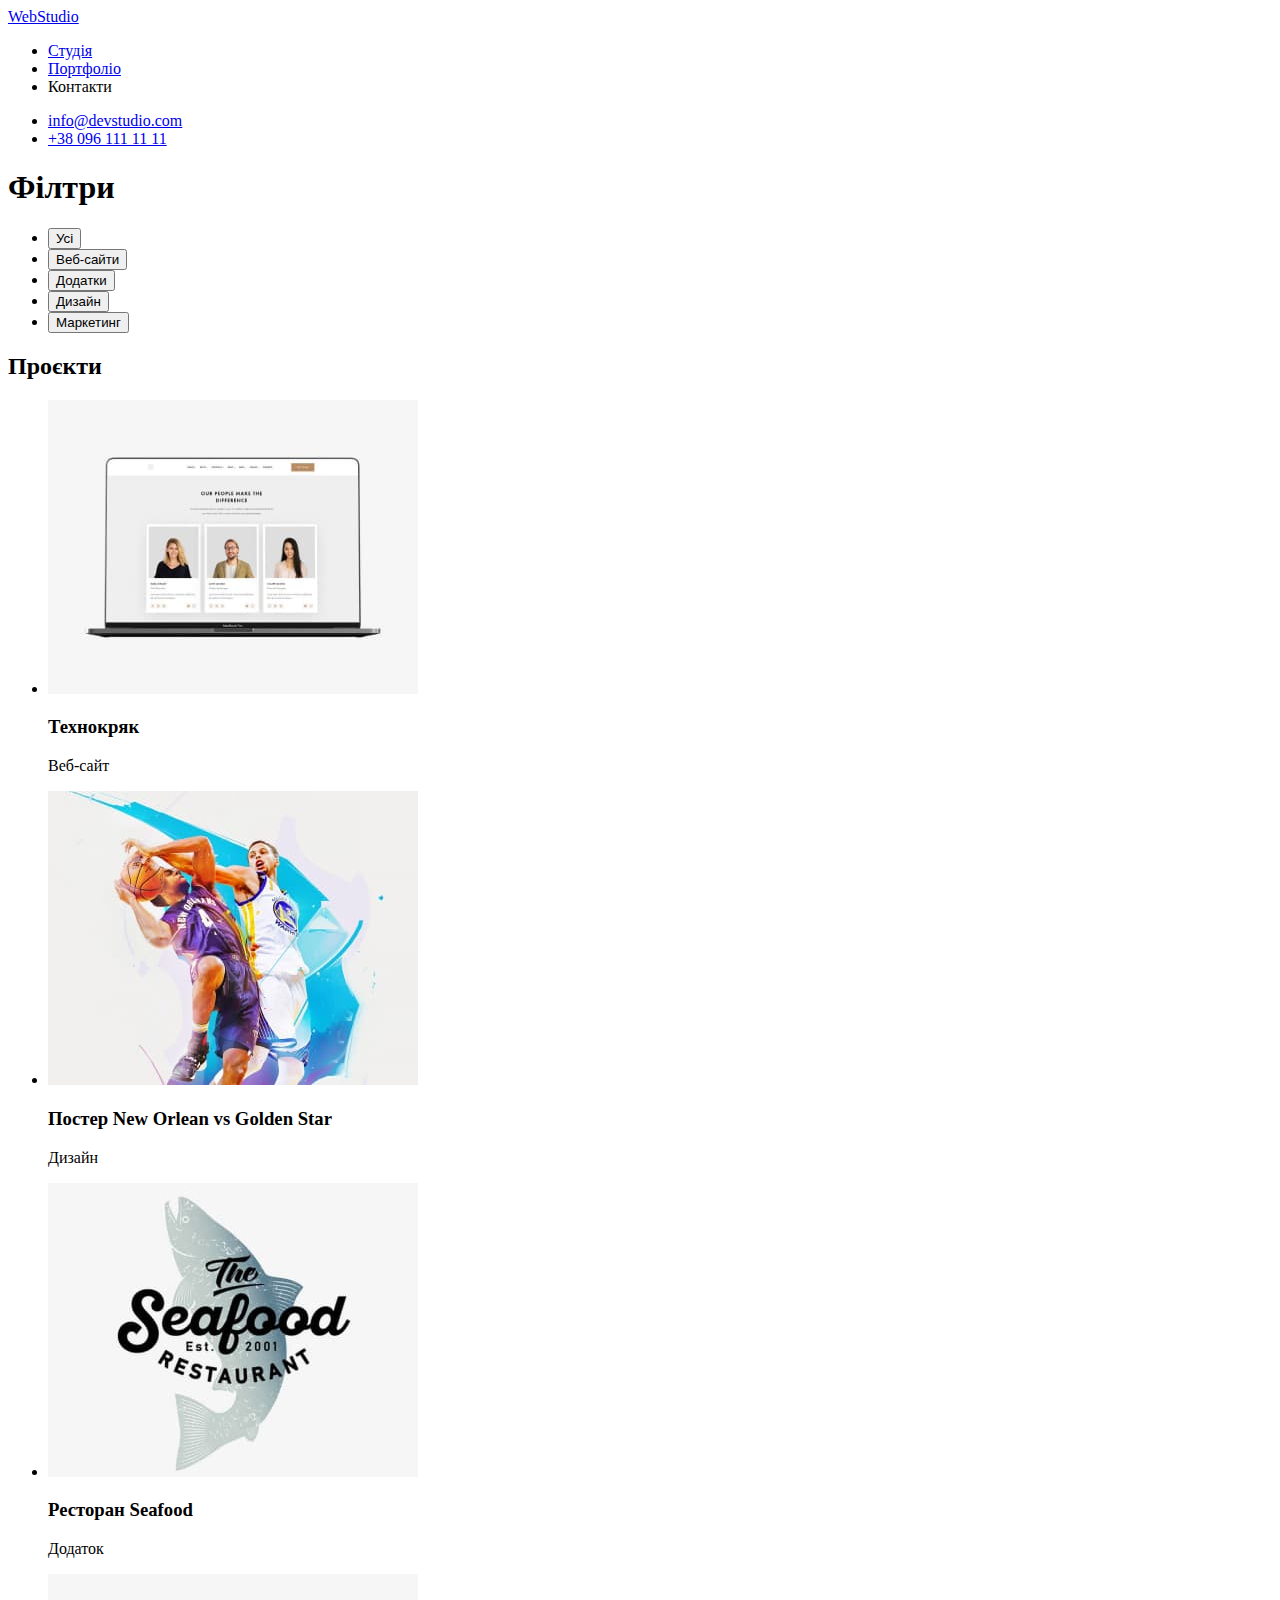
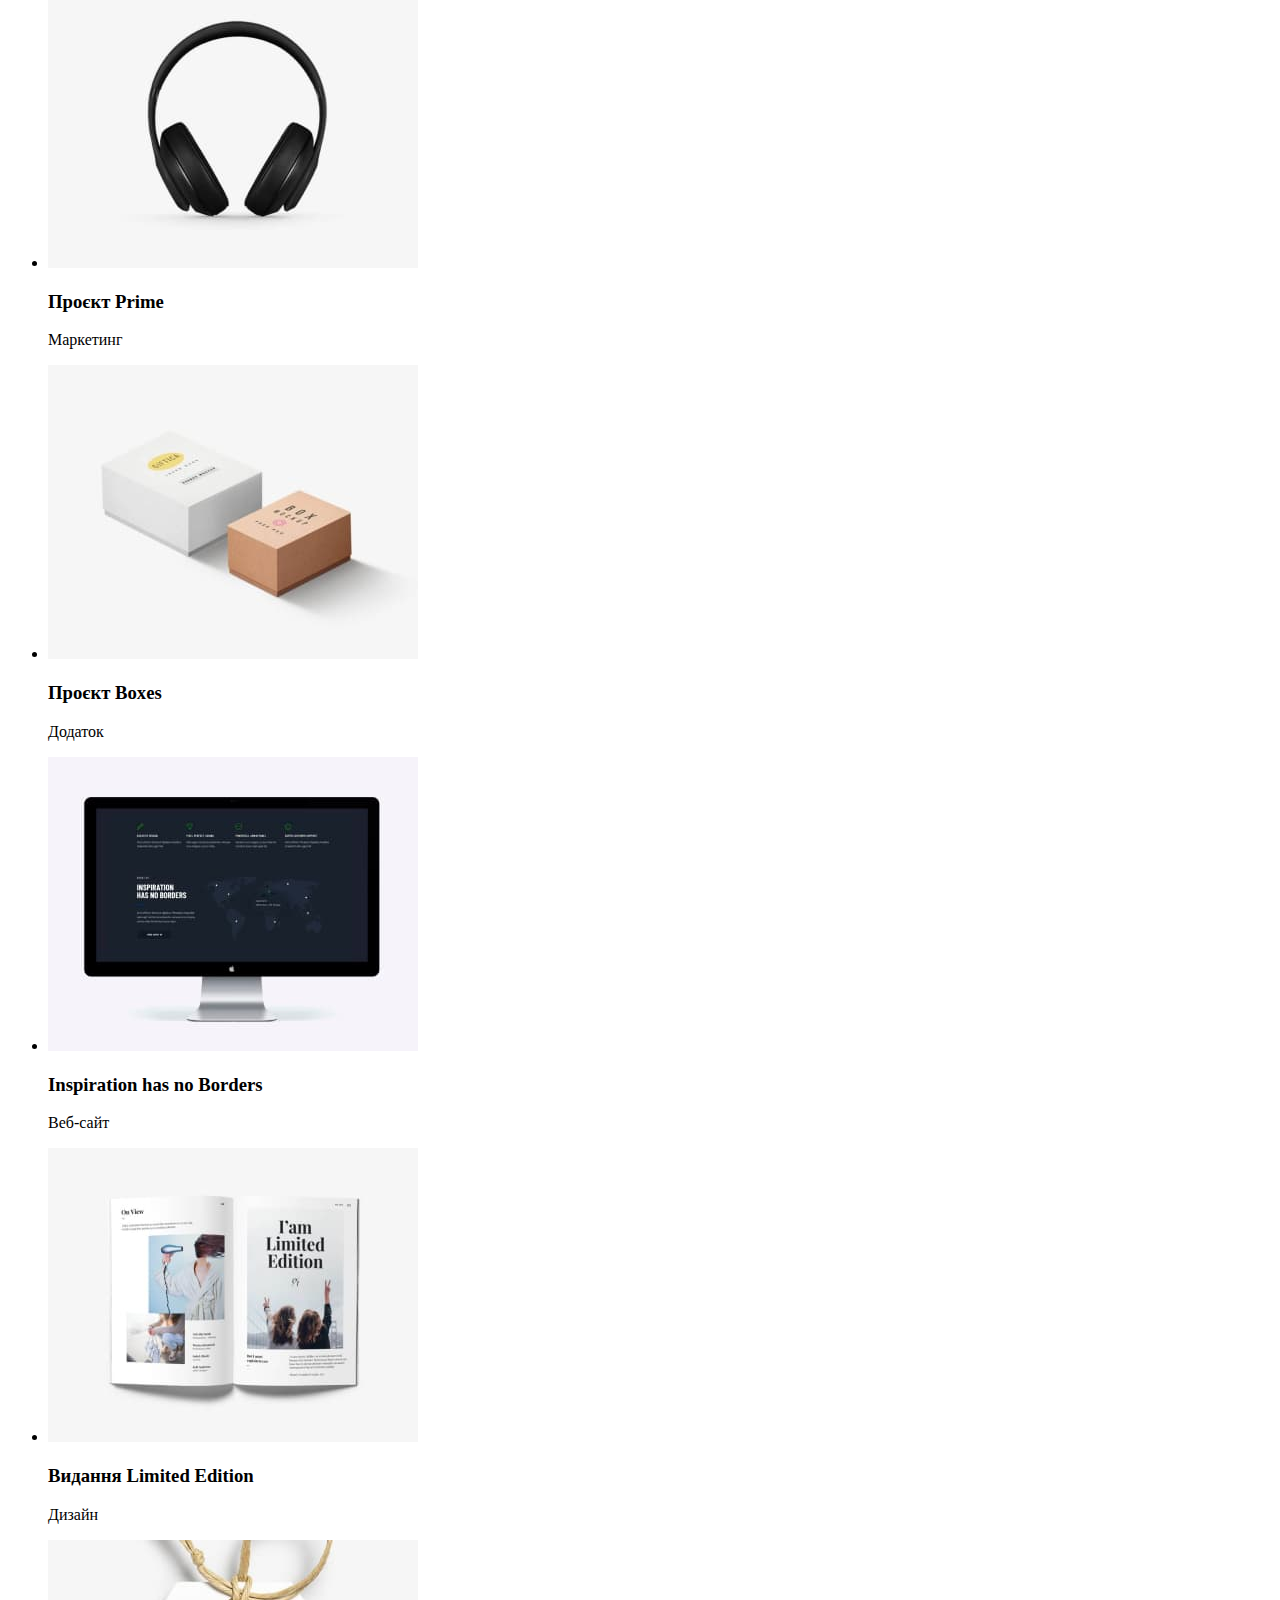
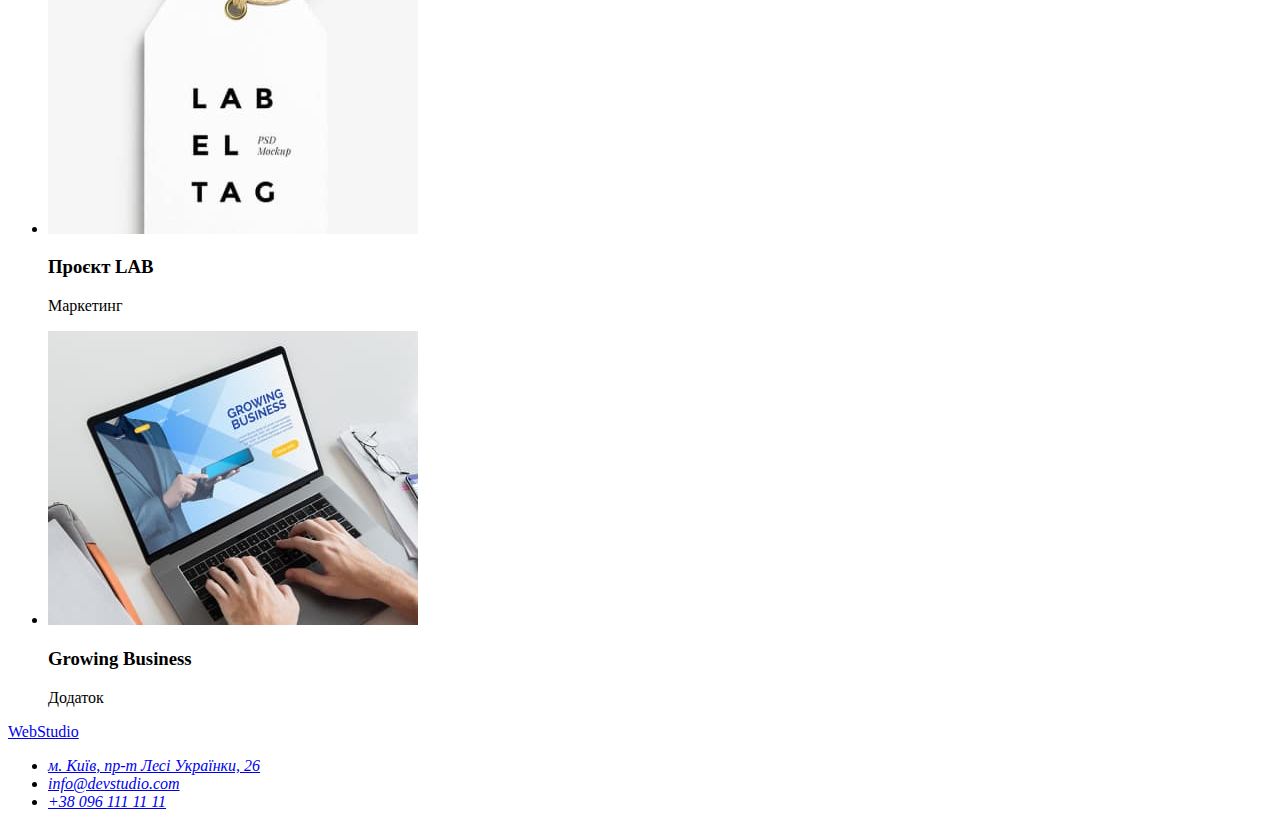
==== portfolio.html @ 487406ed "Update portfolio.html" ====
<!DOCTYPE html>
<html lang="uk">
  <head>
    <meta charset="UTF-8" />
    <meta http-equiv="X-UA-Compatible" content="IE=edge" />
    <meta name="viewport" content="width=device-width, initial-scale=1.0" />
    <title>Портфоліо</title>
  </head>
  <body>
    <!--Шапка сайту-->
    <header>
      <a href="/index.html" lang="en">WebStudio</a>
      <nav>
        <ul>
          <li><a href="/index.html">Студія</a></li>
          <li><a href="/portfolio.html">Портфоліо</a></li>
          <li><a href="#"></a>Контакти</li>
        </ul>
      </nav>
      <ul>
        <li><a href="mailto:info@devstudio.com" lang="en">info@devstudio.com</a></li>
        <li><a href="tel:+38 096 111 11 11">+38 096 111 11 11</a></li>
      </ul>
    </header>
    <main>
      <!--Філтри-->

      <section>
        <h1>Філтри</h1>
        <ul>
          <li><button type="button">Усі</button></li>
          <li><button type="button">Веб-сайти</button></li>
          <li><button type="button">Додатки</button></li>
          <li><button type="button">Дизайн</button></li>
          <li><button type="button">Маркетинг</button></li>
        </ul>
      </section>

      <!--Проєкти-->

      <section>
        <h2>Проєкти</h2>
        <ul>
          <li>
            <img src="./images/project.jpg" alt="сайт в ноутбуке" width="370" >
            <h3>Технокряк</h3>
            <p>Веб-сайт</p>
          </li>

          <li>
            <img src="./images/progect2.jpg" alt="хлопці з баскетбольним м'ячем" width="370" >
            <h3>Постер New Orlean vs Golden Star</h3>
            <p>Дизайн</p>
          </li>

          <li>
            <img src="./images/project3.jpg" alt="риба з написом" width="370" >
            <h3>Ресторан Seafood</h3>
            <p>Додаток</p>
          </li>

          <li>
            <img src="./images/project4.jpg" alt="навушники" width="370" >
            <h3>Проєкт Prime</h3>
            <p>Маркетинг</p>
          </li>

          <li>
            <img src="./images/project5.jpg" alt="дві коробки" width="370" >
            <h3>Проєкт Boxes</h3>
            <p>Додаток</p>
          </li>

          <li>
            <img src="./images/project6.jpg" alt="монітор з мапою світу" width="370" >
            <h3>Inspiration has no Borders</h3>
            <p>Веб-сайт</p>
          </li>

          <li>
            <img src="./images/project7.jpg" alt="книга" width="370" >
            <h3>Видання Limited Edition</h3>
            <p>Дизайн</p>
          </li>

          <li>
            <img src="./images/project8.jpg" alt="бірка" width="370" >
            <h3>Проєкт LAB</h3>
            <p>Маркетинг</p>
          </li>

          <li>
            <img src="./images/project9.jpg" alt="праця за ноутбуком" width="370" >
            <h3>Growing Business</h3>
            <p>Додаток</p>
          </li>
        </ul>
      </section>
    </main>
    <!--Футер-->

    <footer>
      <a href="/index.html">WebStudio</a>
      <address>
        <ul>
          <li>
            <a
              href="https://goo.gl/maps/k851SecTP7UTnRuy6"
              target="_blank"
              rel="noopener noreferrer"
              >м. Київ, пр-т Лесі Українки, 26
            </a>
          </li>
          <li><a href="mailto:info@devstudio.com" lang="en">info@devstudio.com</a></li>
          <li><a href="tel:+38 096 111 11 11">+38 096 111 11 11</a></li>
        </ul>
      </address>
    </footer>
  </body>
</html>
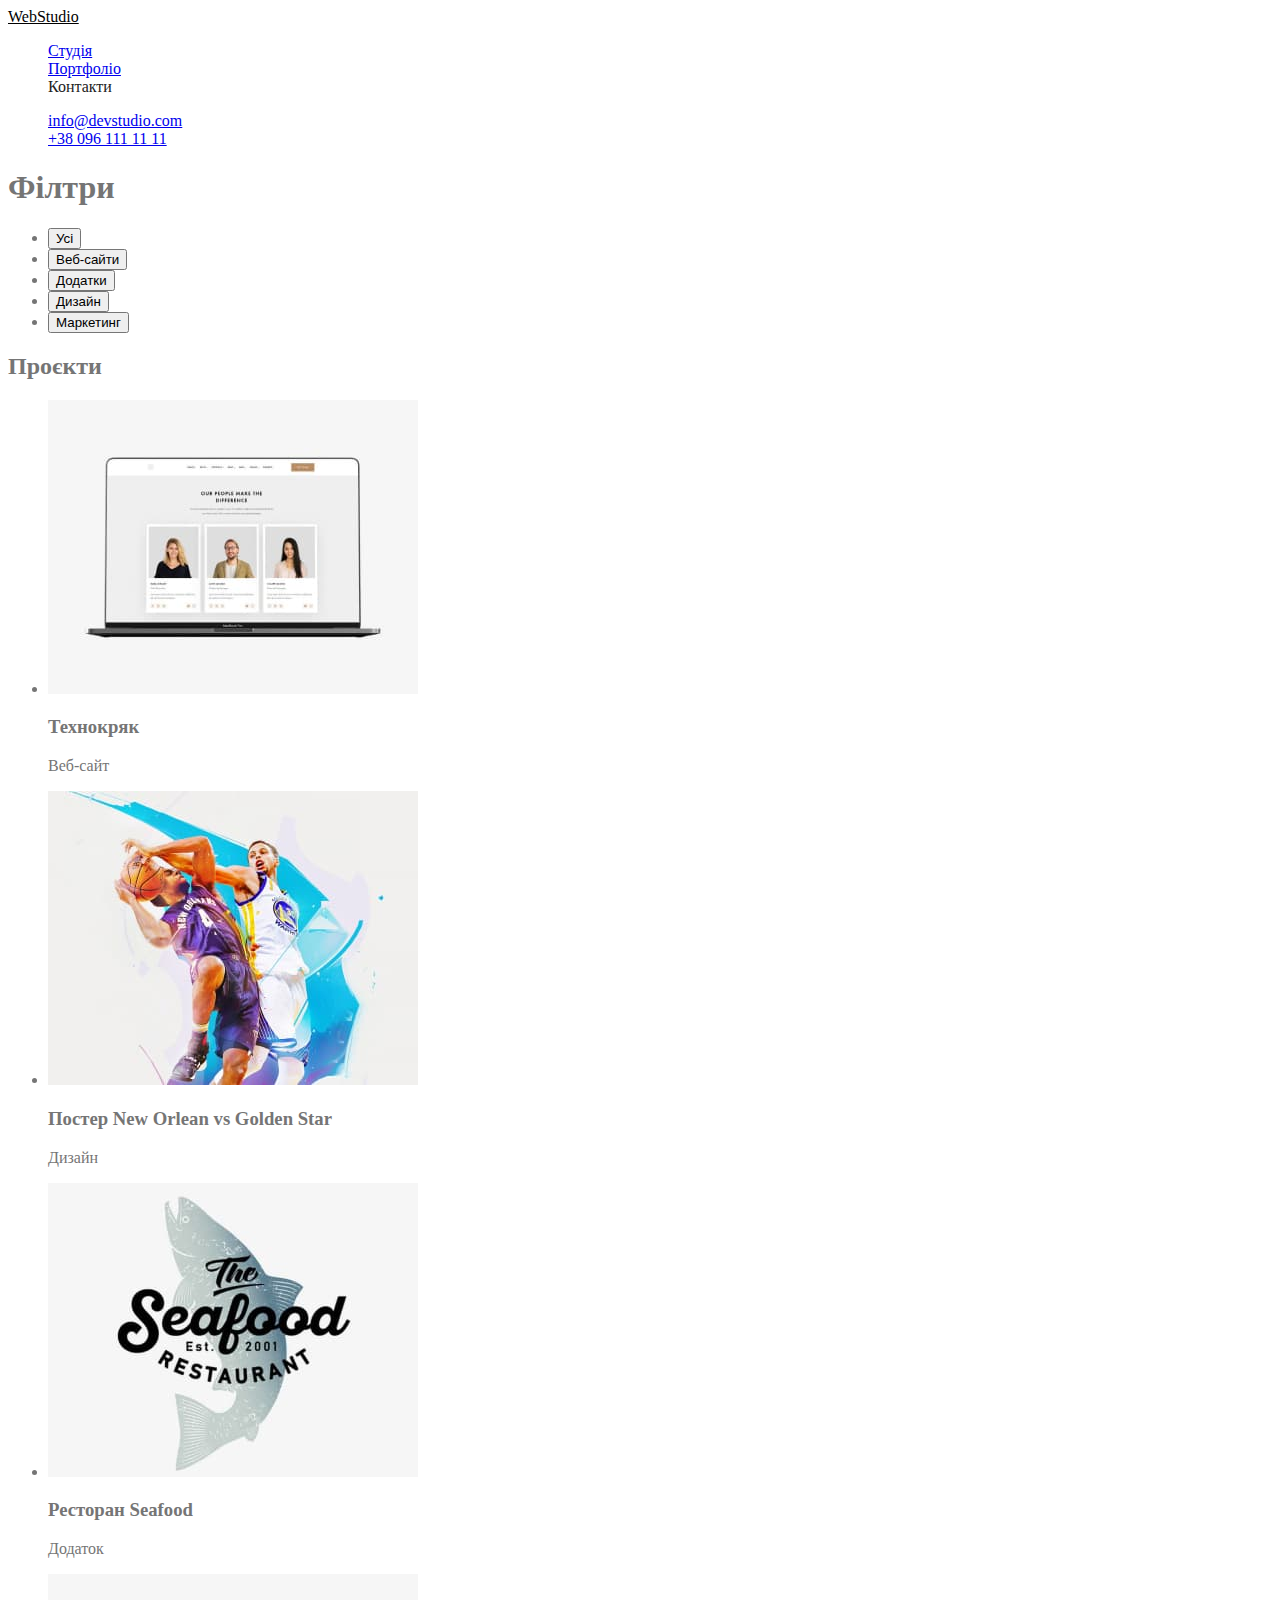
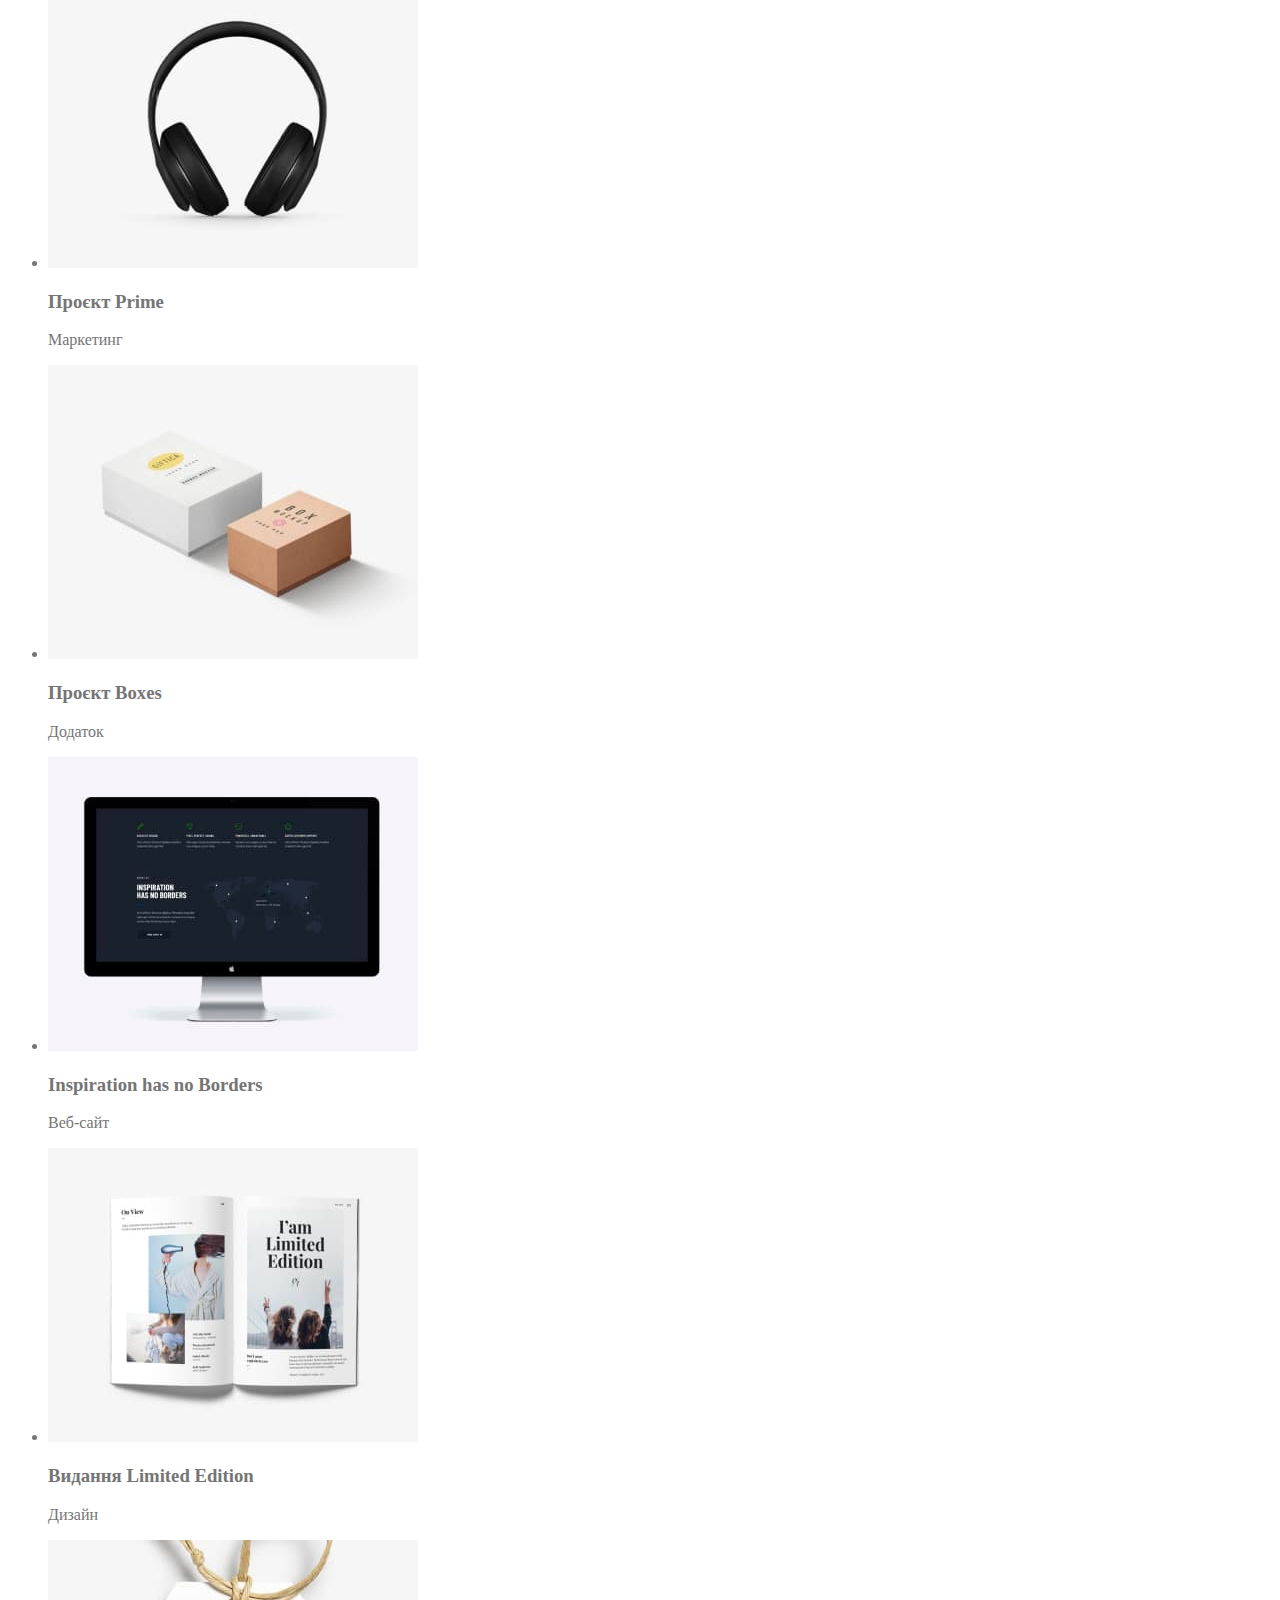
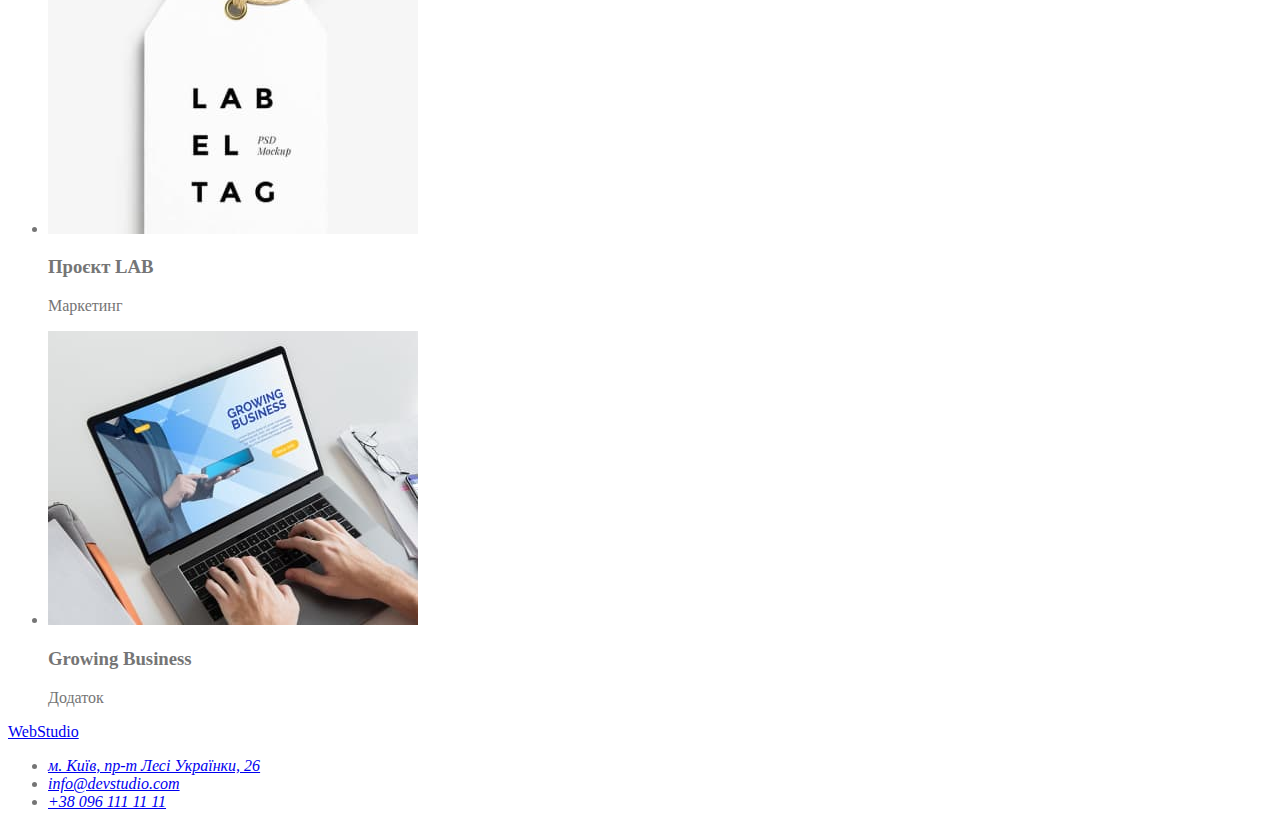
==== commit 9b59ec23: "додає стилі навігації" ====
--- a/portfolio.html
+++ b/portfolio.html
@@ -5,19 +5,20 @@
     <meta http-equiv="X-UA-Compatible" content="IE=edge" />
     <meta name="viewport" content="width=device-width, initial-scale=1.0" />
     <title>Портфоліо</title>
+    <link rel="stylesheet" href="./css/styles.css" />
   </head>
   <body>
     <!--Шапка сайту-->
     <header>
-      <a href="/index.html" lang="en">WebStudio</a>
+      <a href="/index.html" class="logo" lang="en">WebStudio</a>
       <nav>
-        <ul>
-          <li><a href="/index.html">Студія</a></li>
-          <li><a href="/portfolio.html">Портфоліо</a></li>
+        <ul class="site-nav list">
+          <li><a href="./index.html">Студія</a></li>
+          <li><a href="./portfolio.html">Портфоліо</a></li>
           <li><a href="#"></a>Контакти</li>
         </ul>
       </nav>
-      <ul>
+      <ul class="contact-nav list">
         <li><a href="mailto:info@devstudio.com" lang="en">info@devstudio.com</a></li>
         <li><a href="tel:+38 096 111 11 11">+38 096 111 11 11</a></li>
       </ul>
@@ -42,55 +43,55 @@
         <h2>Проєкти</h2>
         <ul>
           <li>
-            <img src="./images/project.jpg" alt="сайт в ноутбуке" width="370" >
+            <img src="./images/project.jpg" alt="сайт в ноутбуке" width="370" />
             <h3>Технокряк</h3>
             <p>Веб-сайт</p>
           </li>
 
           <li>
-            <img src="./images/progect2.jpg" alt="хлопці з баскетбольним м'ячем" width="370" >
+            <img src="./images/progect2.jpg" alt="хлопці з баскетбольним м'ячем" width="370" />
             <h3>Постер New Orlean vs Golden Star</h3>
             <p>Дизайн</p>
           </li>
 
           <li>
-            <img src="./images/project3.jpg" alt="риба з написом" width="370" >
+            <img src="./images/project3.jpg" alt="риба з написом" width="370" />
             <h3>Ресторан Seafood</h3>
             <p>Додаток</p>
           </li>
 
           <li>
-            <img src="./images/project4.jpg" alt="навушники" width="370" >
+            <img src="./images/project4.jpg" alt="навушники" width="370" />
             <h3>Проєкт Prime</h3>
             <p>Маркетинг</p>
           </li>
 
           <li>
-            <img src="./images/project5.jpg" alt="дві коробки" width="370" >
+            <img src="./images/project5.jpg" alt="дві коробки" width="370" />
             <h3>Проєкт Boxes</h3>
             <p>Додаток</p>
           </li>
 
           <li>
-            <img src="./images/project6.jpg" alt="монітор з мапою світу" width="370" >
+            <img src="./images/project6.jpg" alt="монітор з мапою світу" width="370" />
             <h3>Inspiration has no Borders</h3>
             <p>Веб-сайт</p>
           </li>
 
           <li>
-            <img src="./images/project7.jpg" alt="книга" width="370" >
+            <img src="./images/project7.jpg" alt="книга" width="370" />
             <h3>Видання Limited Edition</h3>
             <p>Дизайн</p>
           </li>
 
           <li>
-            <img src="./images/project8.jpg" alt="бірка" width="370" >
+            <img src="./images/project8.jpg" alt="бірка" width="370" />
             <h3>Проєкт LAB</h3>
             <p>Маркетинг</p>
           </li>
 
           <li>
-            <img src="./images/project9.jpg" alt="праця за ноутбуком" width="370" >
+            <img src="./images/project9.jpg" alt="праця за ноутбуком" width="370" />
             <h3>Growing Business</h3>
             <p>Додаток</p>
           </li>
--- a/css/styles.css
+++ b/css/styles.css
@@ -0,0 +1,50 @@
+/* колір основного тексту #212121 */
+/* колір вторичного текста #757575 */
+/* білий #FFFFFF */
+/* акцент #2196F3 */
+/* додотковий колір фону #2F303A */
+
+:root {
+  --primary-text-color: #757575;
+  --title-text-color: #212121;
+  --accent-color: #2196f3;
+  --primary-white-color: #ffffff;
+}
+
+body {
+  background-color: var(--primary-white-color);
+  color: var(--primary-text-color);
+}
+
+.list {
+  list-style: none;
+}
+
+.logo {
+  color: #000000;
+}
+
+/* навігація сайта */
+.site-nav {
+  color: var(--title-text-color);
+}
+
+.site-nav .link:hover,
+.site-nav .link:focus {
+  color: var(--accent-color);
+}
+.site-nav .link.current {
+  color: var(--title-text-color);
+}
+
+.contact-nav .link:hover,
+.contact-nav .link:focus {
+  color: var(--accent-color);
+}
+.contact-nav .link.current {
+  color: var(--title-text-color);
+}
+.contact-nav {
+  color: var(--title-text-color);
+}
+/* секції */
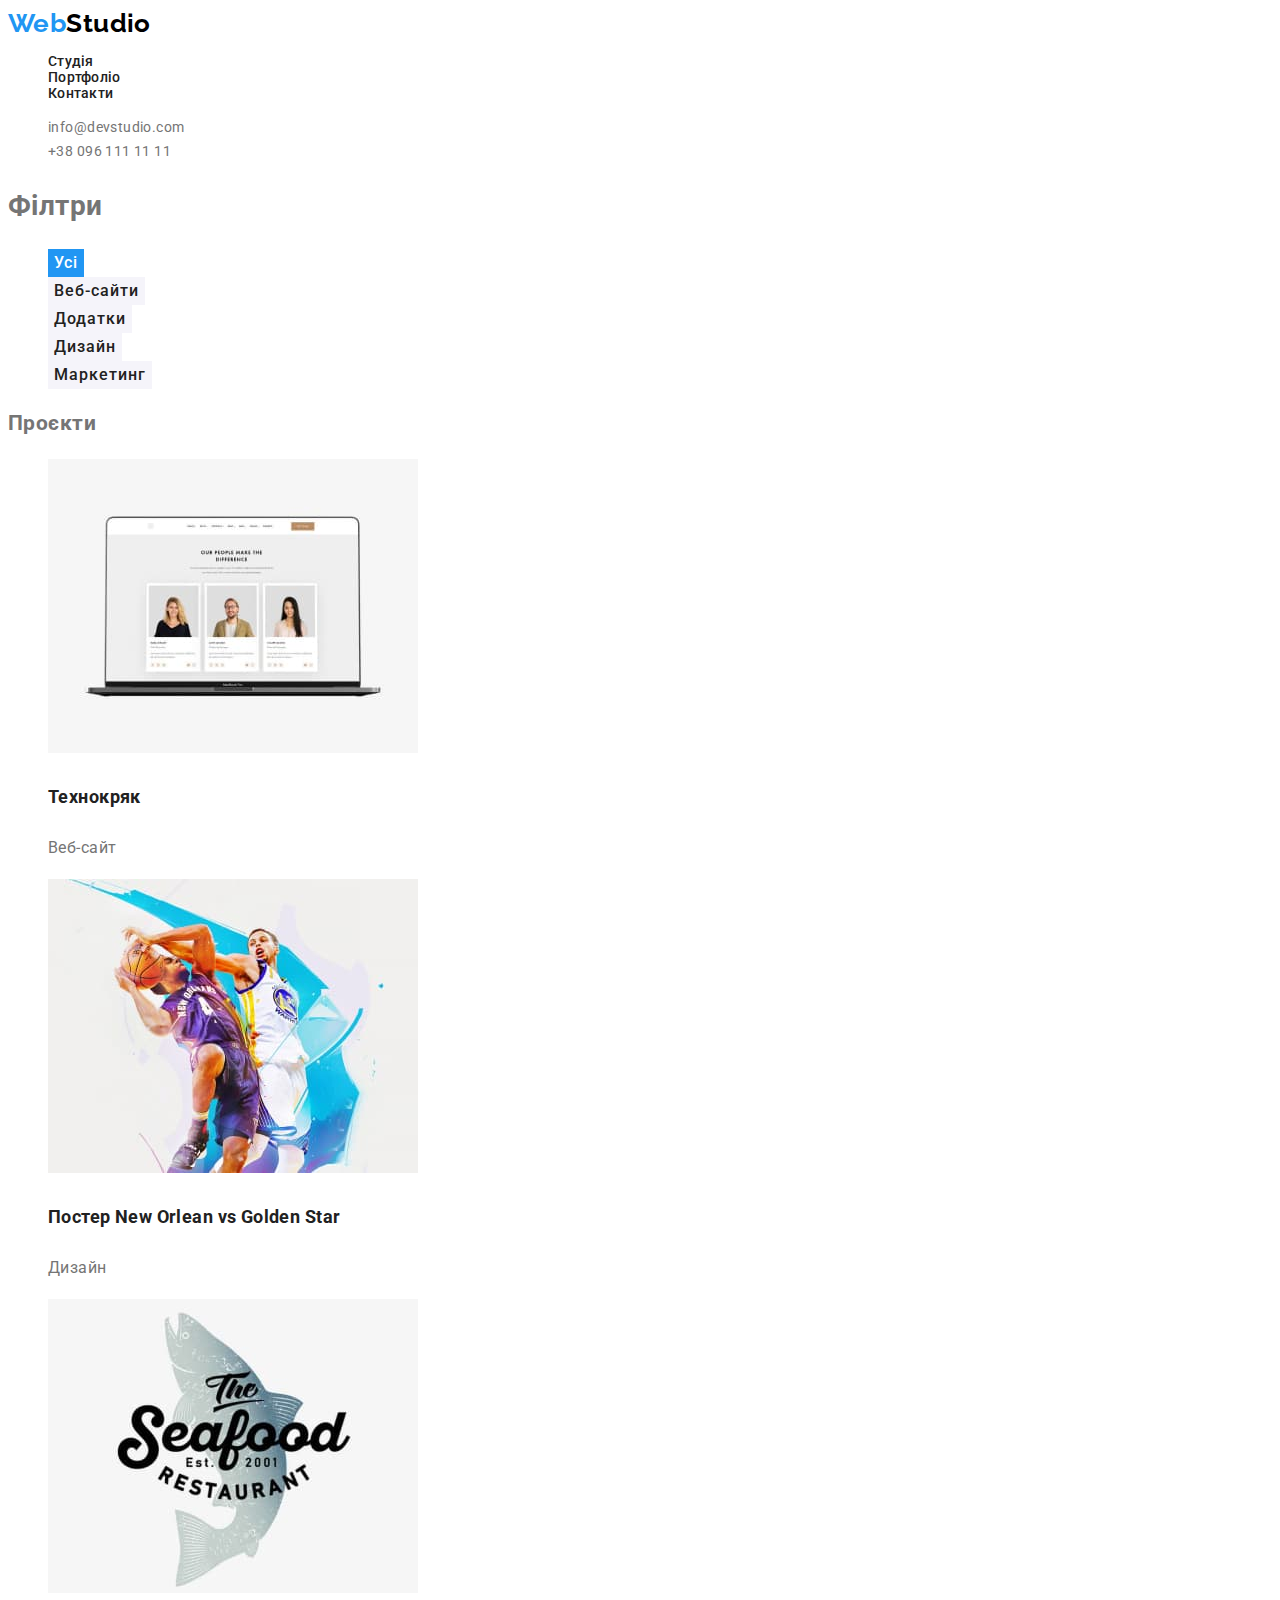
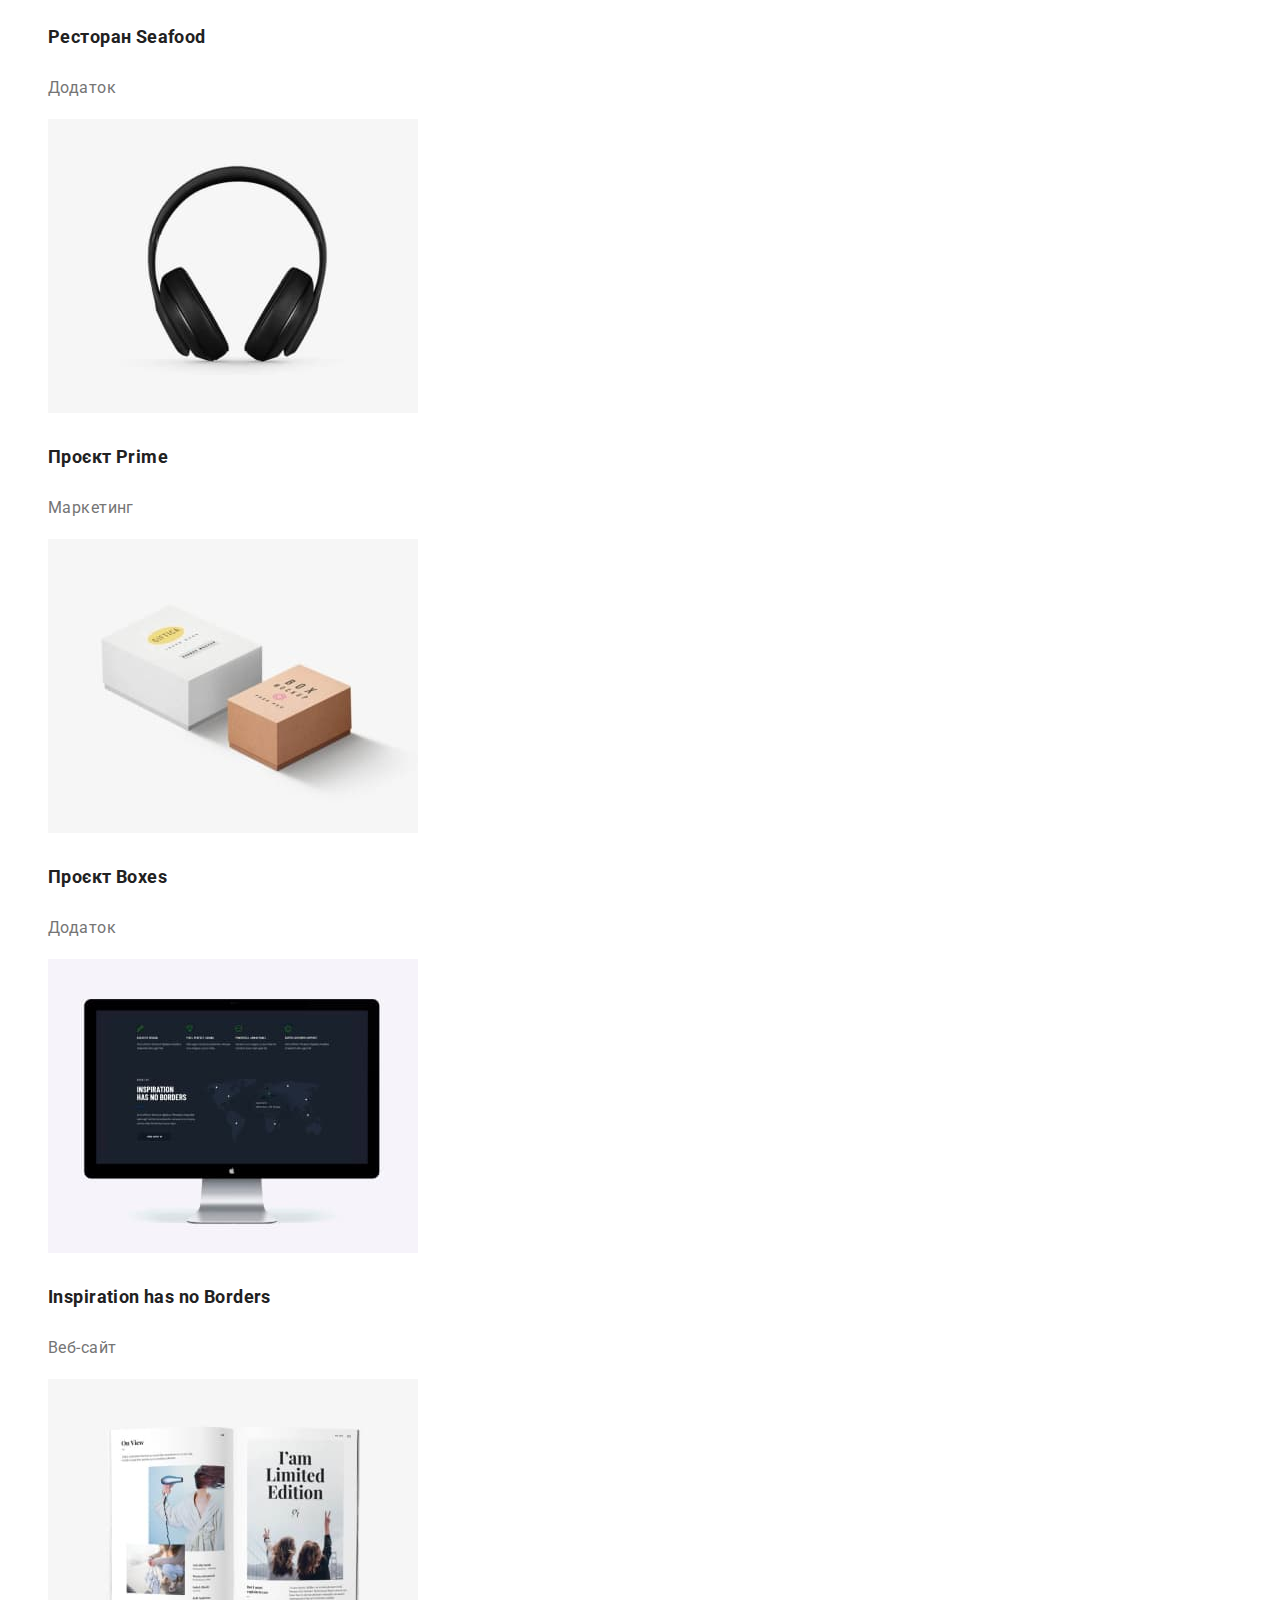
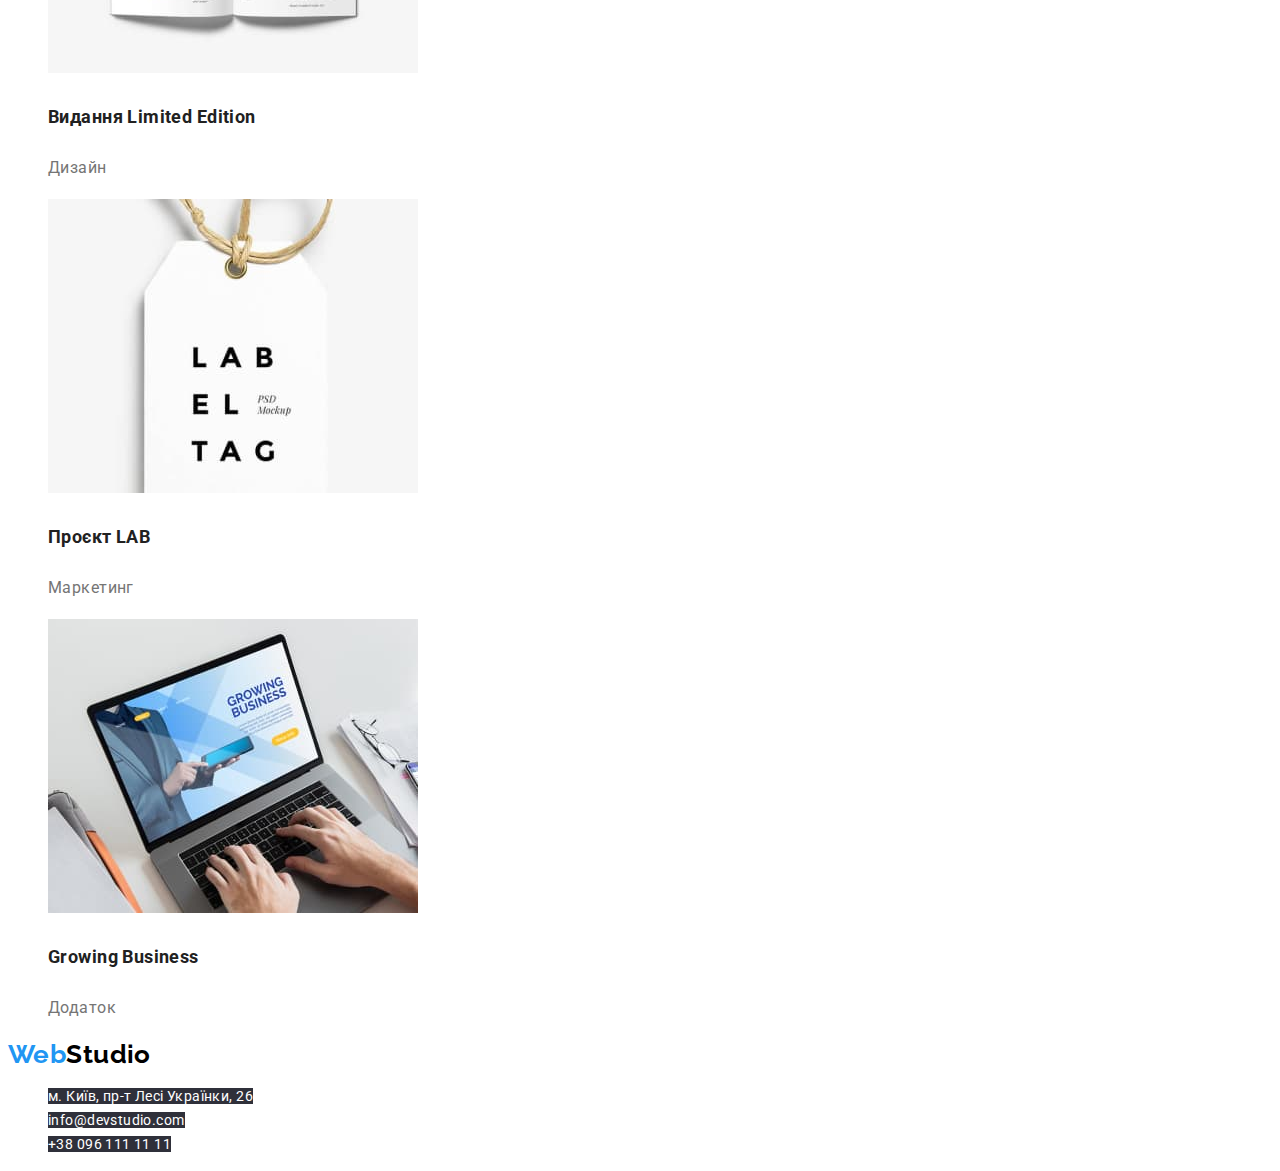
==== commit 6c408720: "додає стилі" ====
--- a/portfolio.html
+++ b/portfolio.html
@@ -5,35 +5,43 @@
     <meta http-equiv="X-UA-Compatible" content="IE=edge" />
     <meta name="viewport" content="width=device-width, initial-scale=1.0" />
     <title>Портфоліо</title>
+    <link rel="preconnect" href="https://fonts.googleapis.com" />
+    <link rel="preconnect" href="https://fonts.gstatic.com" crossorigin />
+    <link
+      href="https://fonts.googleapis.com/css2?family=Raleway:wght@700&family=Roboto:wght@400;500;700;900&display=swap"
+      rel="stylesheet"
+    />
+
     <link rel="stylesheet" href="./css/styles.css" />
   </head>
   <body>
     <!--Шапка сайту-->
     <header>
-      <a href="/index.html" class="logo" lang="en">WebStudio</a>
-      <nav>
-        <ul class="site-nav list">
-          <li><a href="./index.html">Студія</a></li>
-          <li><a href="./portfolio.html">Портфоліо</a></li>
-          <li><a href="#"></a>Контакти</li>
+      <a href="/" class="logo link" lang="en"><span class="accent">Web</span>Studio</a>
+      <nav class="nav">
+        <ul class="nav-site list">
+          <li><a href="./index.html" class="link">Студія</a></li>
+          <li><a href="./portfolio.html" class="link">Портфоліо</a></li>
+          <li><a href="#" class="link">Контакти</a></li>
         </ul>
       </nav>
-      <ul class="contact-nav list">
-        <li><a href="mailto:info@devstudio.com" lang="en">info@devstudio.com</a></li>
-        <li><a href="tel:+38 096 111 11 11">+38 096 111 11 11</a></li>
+      <ul class="nav-contact list">
+        <li><a href="mailto:info@devstudio.com" class="link" lang="en">info@devstudio.com</a></li>
+        <li><a href="tel:+38 096 111 11 11" class="link">+38 096 111 11 11</a></li>
       </ul>
     </header>
+
     <main>
       <!--Філтри-->
 
       <section>
         <h1>Філтри</h1>
-        <ul>
-          <li><button type="button">Усі</button></li>
-          <li><button type="button">Веб-сайти</button></li>
-          <li><button type="button">Додатки</button></li>
-          <li><button type="button">Дизайн</button></li>
-          <li><button type="button">Маркетинг</button></li>
+        <ul class="list">
+          <li><button type="button" class="button secondary">Усі</button></li>
+          <li><button type="button" class="button">Веб-сайти</button></li>
+          <li><button type="button" class="button">Додатки</button></li>
+          <li><button type="button" class="button">Дизайн</button></li>
+          <li><button type="button" class="button">Маркетинг</button></li>
         </ul>
       </section>
 
@@ -41,59 +49,59 @@
 
       <section>
         <h2>Проєкти</h2>
-        <ul>
+        <ul class="list">
           <li>
             <img src="./images/project.jpg" alt="сайт в ноутбуке" width="370" />
-            <h3>Технокряк</h3>
-            <p>Веб-сайт</p>
+            <h3 class="project-title">Технокряк</h3>
+            <p class="project-text">Веб-сайт</p>
           </li>
 
           <li>
             <img src="./images/progect2.jpg" alt="хлопці з баскетбольним м'ячем" width="370" />
-            <h3>Постер New Orlean vs Golden Star</h3>
-            <p>Дизайн</p>
+            <h3 class="project-title">Постер New Orlean vs Golden Star</h3>
+            <p class="project-text">Дизайн</p>
           </li>
 
           <li>
             <img src="./images/project3.jpg" alt="риба з написом" width="370" />
-            <h3>Ресторан Seafood</h3>
-            <p>Додаток</p>
+            <h3 class="project-title">Ресторан Seafood</h3>
+            <p class="project-text">Додаток</p>
           </li>
 
           <li>
             <img src="./images/project4.jpg" alt="навушники" width="370" />
-            <h3>Проєкт Prime</h3>
-            <p>Маркетинг</p>
+            <h3 class="project-title">Проєкт Prime</h3>
+            <p class="project-text">Маркетинг</p>
           </li>
 
           <li>
             <img src="./images/project5.jpg" alt="дві коробки" width="370" />
-            <h3>Проєкт Boxes</h3>
-            <p>Додаток</p>
+            <h3 class="project-title">Проєкт Boxes</h3>
+            <p class="project-text">Додаток</p>
           </li>
 
           <li>
             <img src="./images/project6.jpg" alt="монітор з мапою світу" width="370" />
-            <h3>Inspiration has no Borders</h3>
-            <p>Веб-сайт</p>
+            <h3 class="project-title">Inspiration has no Borders</h3>
+            <p class="project-text">Веб-сайт</p>
           </li>
 
           <li>
             <img src="./images/project7.jpg" alt="книга" width="370" />
-            <h3>Видання Limited Edition</h3>
-            <p>Дизайн</p>
+            <h3 class="project-title">Видання Limited Edition</h3>
+            <p class="project-text">Дизайн</p>
           </li>
 
           <li>
             <img src="./images/project8.jpg" alt="бірка" width="370" />
-            <h3>Проєкт LAB</h3>
-            <p>Маркетинг</p>
+            <h3 class="project-title">Проєкт LAB</h3>
+            <p class="project-text">Маркетинг</p>
           </li>
 
           <li>
             <img src="./images/project9.jpg" alt="праця за ноутбуком" width="370" />
-            <h3>Growing Business</h3>
-            <p>Додаток</p>
+            <h3 class="project-title">Growing Business</h3>
+            <p class="project-text">Додаток</p>
           </li>
         </ul>
       </section>
@@ -101,19 +109,20 @@
     <!--Футер-->
 
     <footer>
-      <a href="/index.html">WebStudio</a>
+      <a href="/" class="logo link" lang="en"><span class="accent">Web</span>Studio</a>
       <address>
-        <ul>
+        <ul class="adress-nav list">
           <li>
             <a
               href="https://goo.gl/maps/k851SecTP7UTnRuy6"
               target="_blank"
               rel="noopener noreferrer"
+              class="link"
               >м. Київ, пр-т Лесі Українки, 26
             </a>
           </li>
-          <li><a href="mailto:info@devstudio.com" lang="en">info@devstudio.com</a></li>
-          <li><a href="tel:+38 096 111 11 11">+38 096 111 11 11</a></li>
+          <li><a href="mailto:info@devstudio.com" lang="en" class="link">info@devstudio.com</a></li>
+          <li><a href="tel:+38 096 111 11 11" class="link">+38 096 111 11 11</a></li>
         </ul>
       </address>
     </footer>
--- a/css/styles.css
+++ b/css/styles.css
@@ -9,11 +9,17 @@
   --title-text-color: #212121;
   --accent-color: #2196f3;
   --primary-white-color: #ffffff;
+  --primary-bg-color: #f5f4fa;
 }
 
 body {
   background-color: var(--primary-white-color);
   color: var(--primary-text-color);
+  font-family: Roboto, sans-serif;
+  letter-spacing: 0.03em;
+  font-weight: 400;
+  font-size: 14px;
+  line-height: 1.71;
 }
 
 .list {
@@ -22,29 +28,152 @@
 
 .logo {
   color: #000000;
+  font-family: Raleway, sans-serif;
+
+  font-weight: 700;
+  font-size: 26px;
+  line-height: 1.19;
+}
+
+.accent {
+  color: var(--accent-color);
+}
+
+.link {
+  text-decoration: none;
 }
 
 /* навігація сайта */
-.site-nav {
+
+.nav {
+  letter-spacing: 0.02em;
+  font-weight: 500;
+  font-size: 14px;
+  line-height: 1.14;
+}
+.nav-site .link {
   color: var(--title-text-color);
 }
 
-.site-nav .link:hover,
-.site-nav .link:focus {
+.nav-site .link:hover,
+.nav-site .link:focus {
   color: var(--accent-color);
 }
-.site-nav .link.current {
+
+.nav-contact .link {
+  color: var(--primary-text-color);
+}
+
+.nav-contact .link:hover,
+.nav-contact .link:focus {
+  color: var(--accent-color);
+}
+
+/* герой */
+
+.hero-title {
+  color: var(--primary-white-color);
+  background: #2f303a;
+  letter-spacing: 0.06em;
+  font-weight: 900;
+  font-size: 44px;
+  line-height: 1.36;
+  text-align: center;
+}
+/* секції */
+
+.section-title {
+  color: var(--title-text-color);
+
+  font-style: normal;
+  font-size: 36px;
+  line-height: 1.16;
+  text-align: center;
+}
+/* особливості */
+
+.features .title {
+  color: var(--title-text-color);
+  font-style: normal;
+  font-size: 14px;
+  line-height: 1.14;
+  text-transform: uppercase;
+}
+
+/* команда */
+
+.team-title {
+  color: var(--title-text-color);
+  font-weight: 500;
+  font-size: 16px;
+  line-height: 1.18;
+  text-align: center;
+}
+.team-text {
+  font-size: 16px;
+  line-height: 1.18;
+  text-align: center;
+}
+
+/* футер */
+.adress-nav .link {
+  color: var(--primary-white-color);
+  background: #2f303a;
+  font-style: normal;
+}
+.adress-nav .link:hover,
+.adress-nav .link:focus {
+  color: var(--accent-color);
+}
+
+/* кнoпка */
+.button {
+  color: var(--title-text-color);
+  background: var(--primary-bg-color);
+  font-family: inherit;
+  border: none;
+  letter-spacing: 0.06em;
+  font-weight: 500;
+  font-size: 16px;
+  line-height: 1.62;
+  text-align: center;
+  cursor: pointer;
+}
+
+.button:hover,
+.button:focus {
+  color: var(--accent-color);
+}
+.button.primary {
+  color: var(--primary-white-color);
+  background: var(--accent-color);
+  font-style: normal;
+  /* font-weight: 700; */
+  line-height: 1.87;
+}
+
+.button.primary:hover,
+.button.primary:focus {
   color: var(--title-text-color);
 }
 
-.contact-nav .link:hover,
-.contact-nav .link:focus {
-  color: var(--accent-color);
+.button.secondary {
+  color: var(--primary-white-color);
+  background: var(--accent-color);
 }
-.contact-nav .link.current {
+.button.secondary:hover,
+.button.secondary:focus {
   color: var(--title-text-color);
 }
-.contact-nav {
+/* Портфоліо */
+.project-title {
   color: var(--title-text-color);
+  font-style: normal;
+  font-size: 18px;
+  line-height: 2;
 }
-/* секції */
+
+.project-text {
+  font-size: 16px;
+  line-height: 1.88;
+}
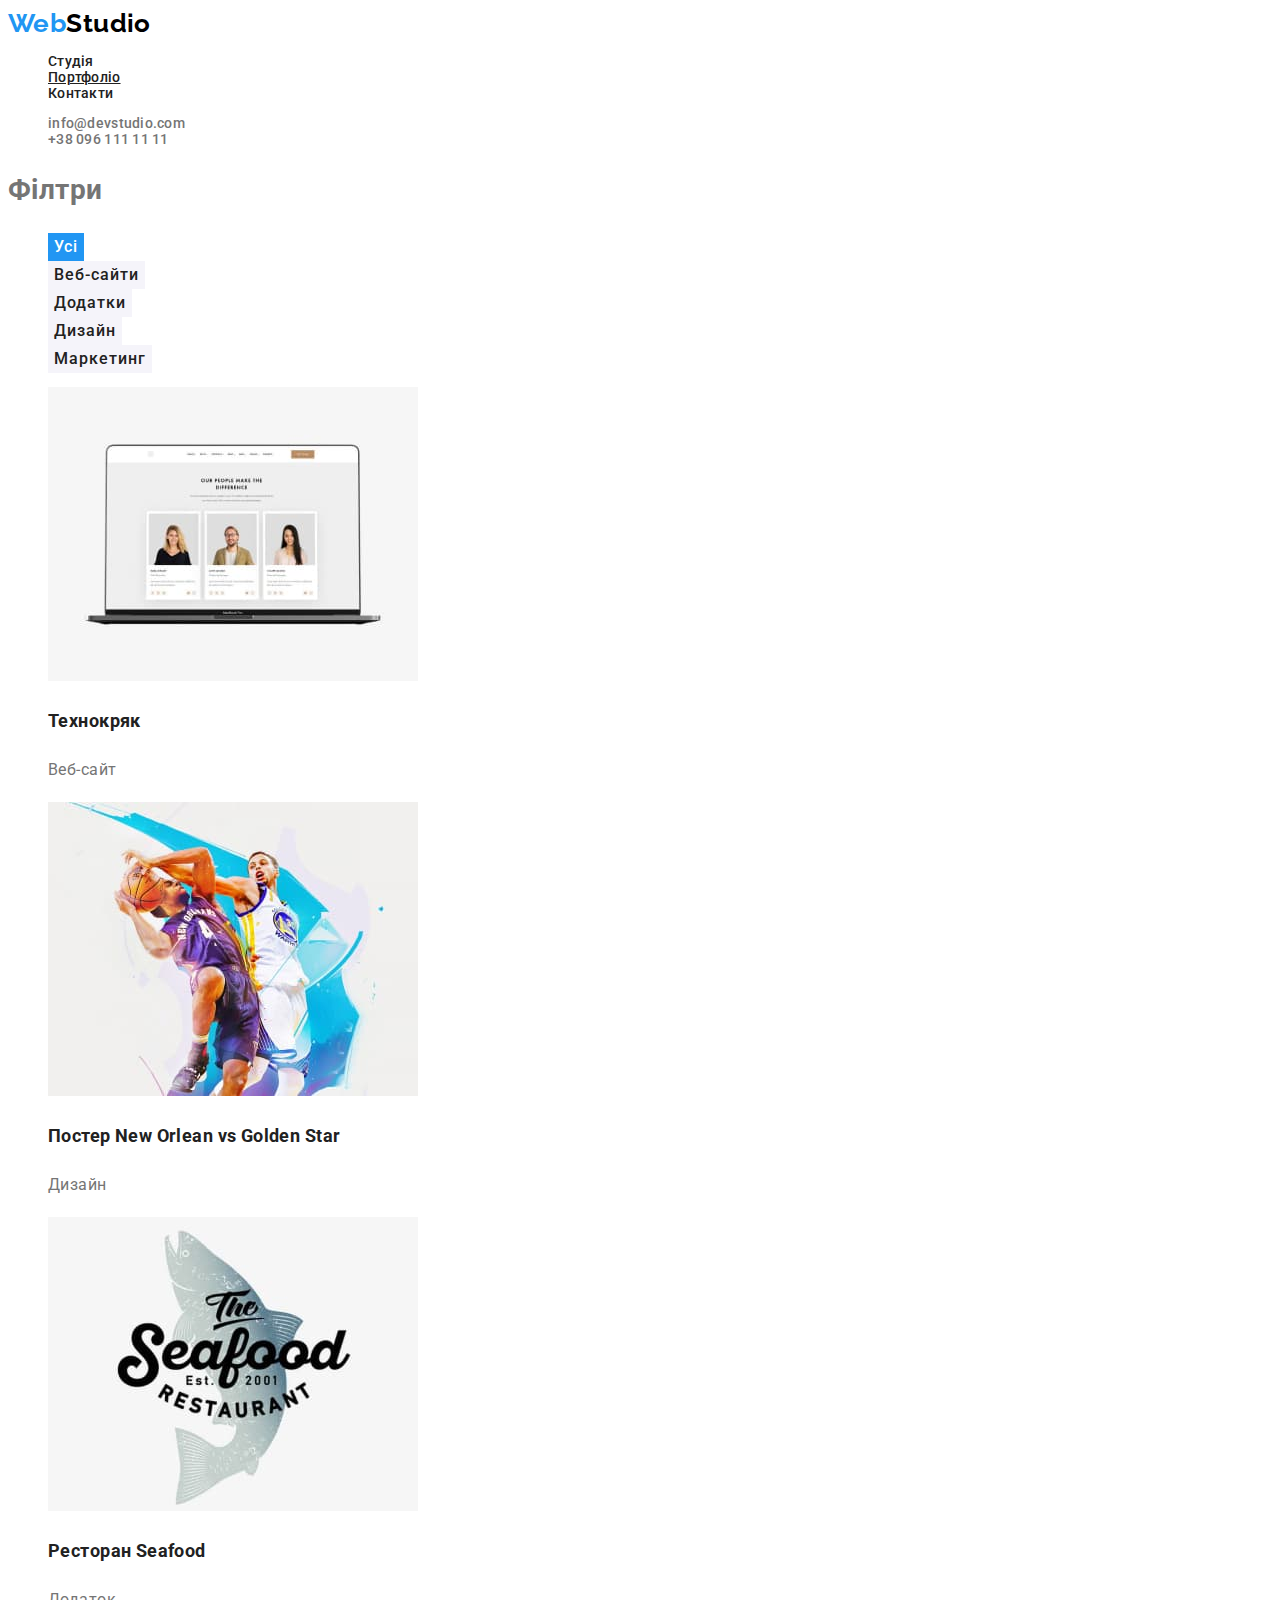
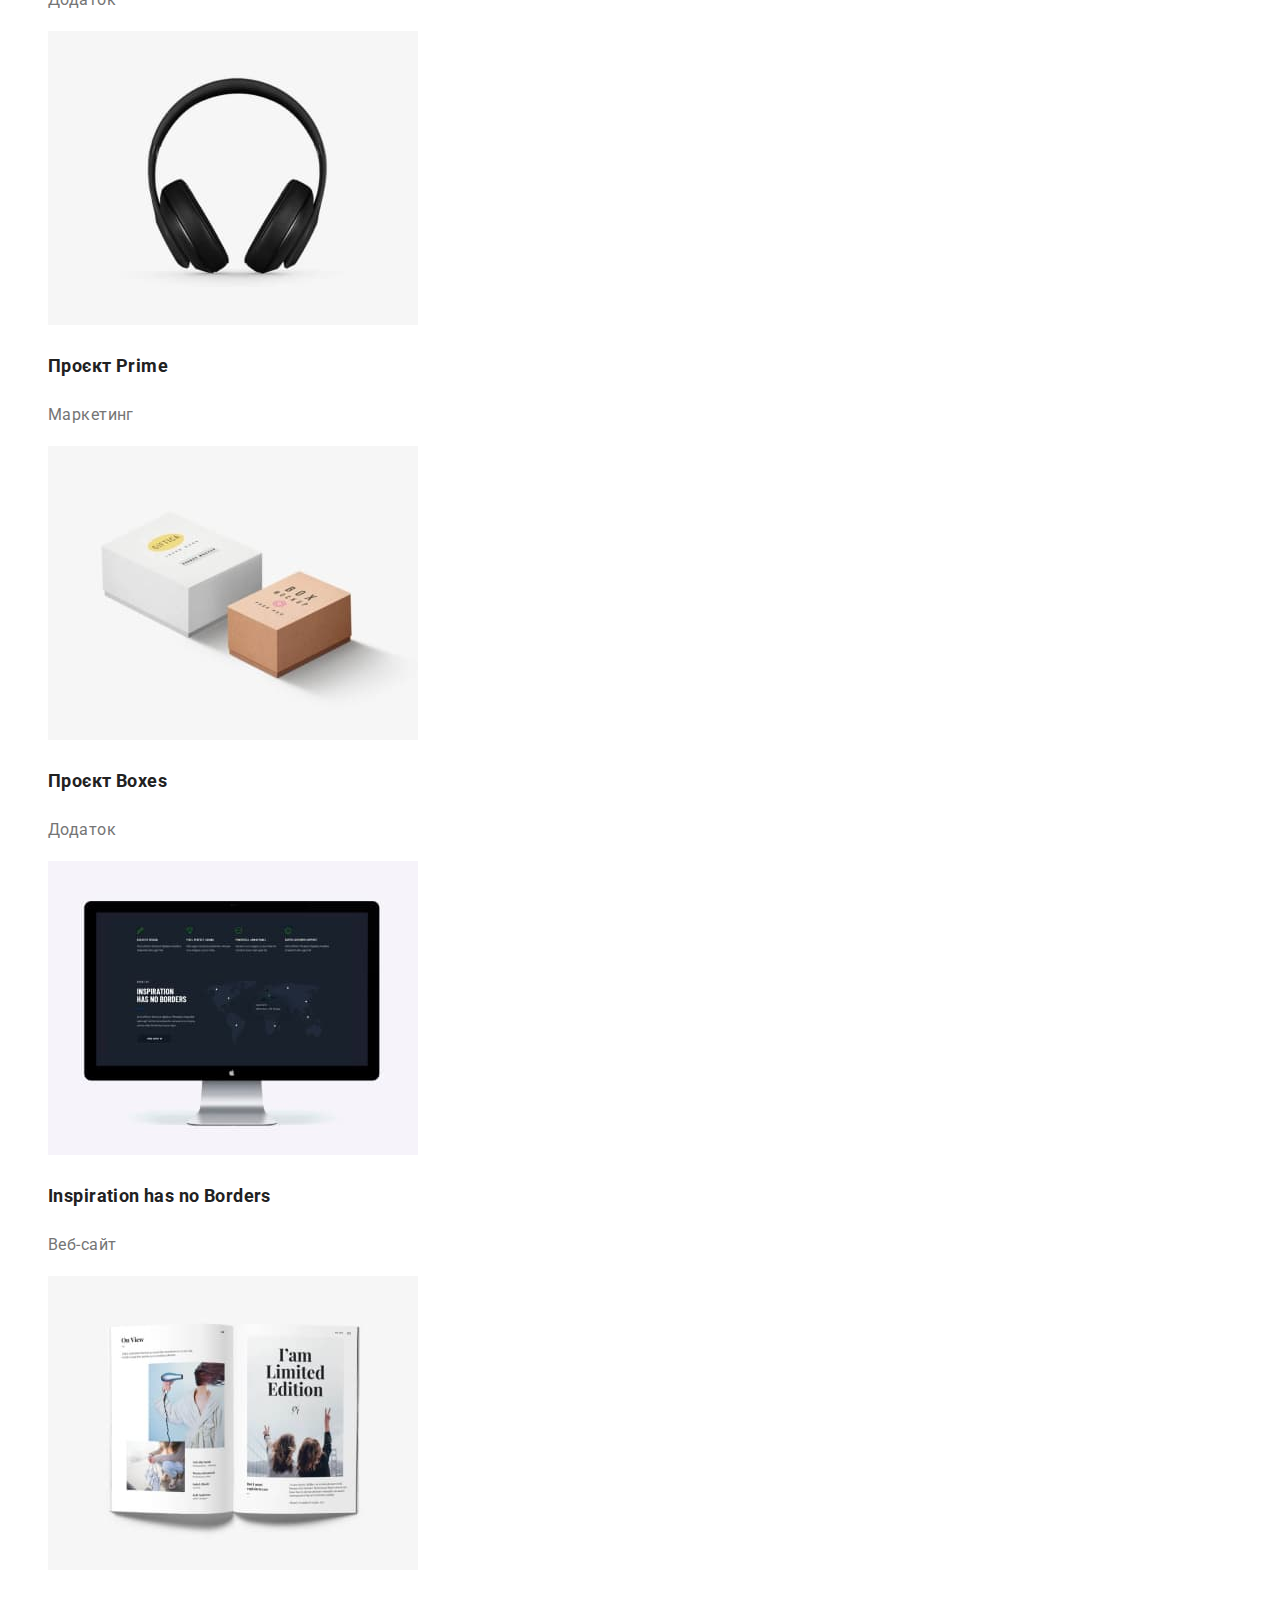
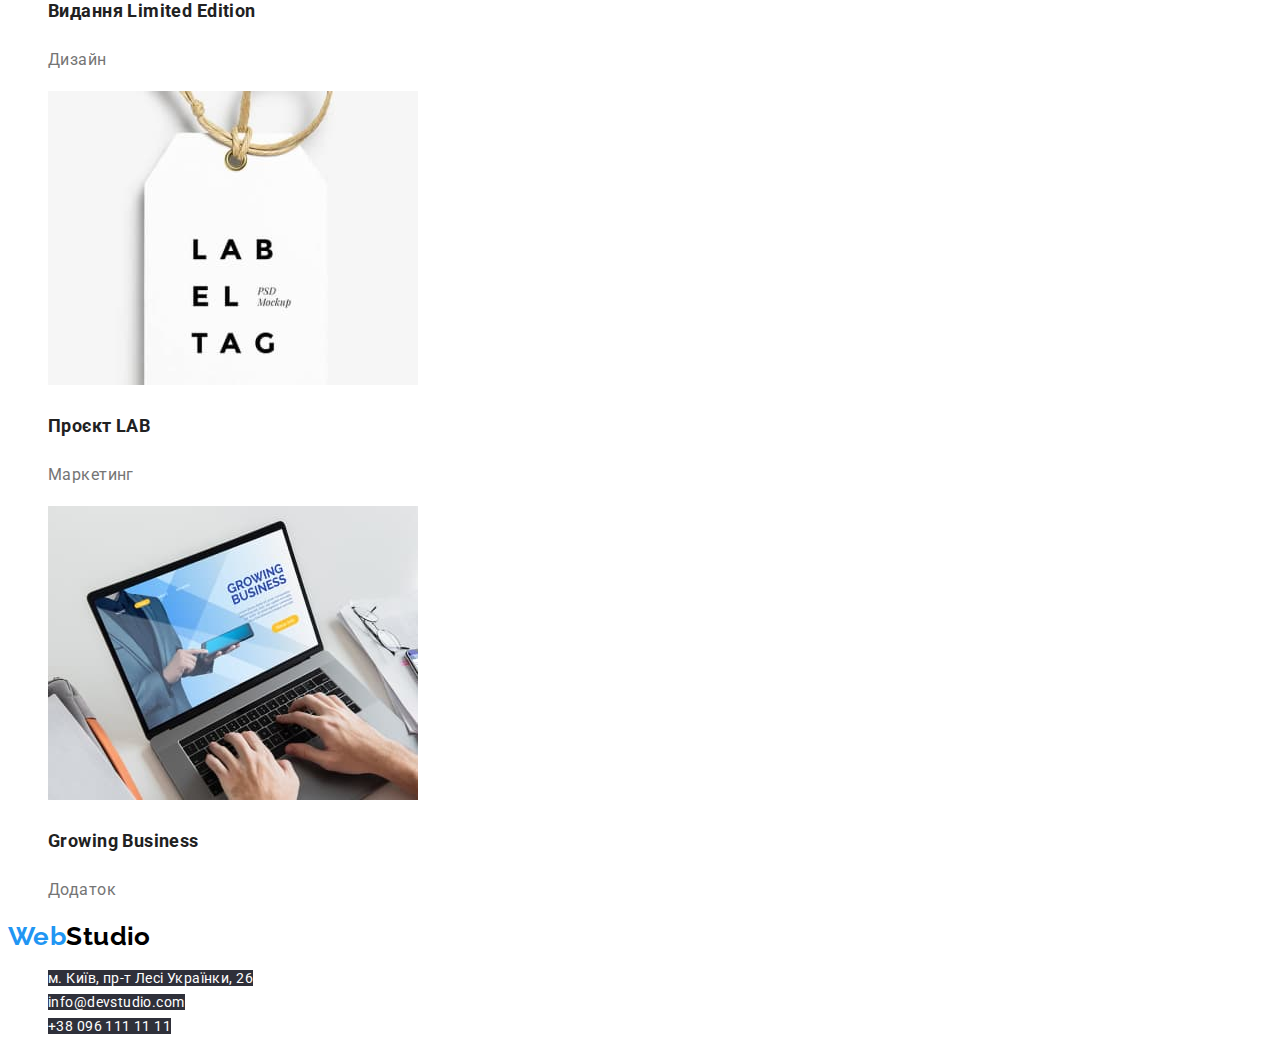
==== commit f31c0739: "виправляє помилки" ====
--- a/portfolio.html
+++ b/portfolio.html
@@ -17,15 +17,15 @@
   <body>
     <!--Шапка сайту-->
     <header>
-      <a href="/" class="logo link" lang="en"><span class="accent">Web</span>Studio</a>
+      <a href="./index.html" class="logo link" lang="en"><span class="accent">Web</span>Studio</a>
       <nav class="nav">
         <ul class="nav-site list">
           <li><a href="./index.html" class="link">Студія</a></li>
-          <li><a href="./portfolio.html" class="link">Портфоліо</a></li>
+          <li><a href="./portfolio.html" class="link link-main">Портфоліо</a></li>
           <li><a href="#" class="link">Контакти</a></li>
         </ul>
       </nav>
-      <ul class="nav-contact list">
+      <ul class="nav nav-contact list">
         <li><a href="mailto:info@devstudio.com" class="link" lang="en">info@devstudio.com</a></li>
         <li><a href="tel:+38 096 111 11 11" class="link">+38 096 111 11 11</a></li>
       </ul>
@@ -43,64 +43,59 @@
           <li><button type="button" class="button">Дизайн</button></li>
           <li><button type="button" class="button">Маркетинг</button></li>
         </ul>
-      </section>
 
-      <!--Проєкти-->
-
-      <section>
-        <h2>Проєкти</h2>
         <ul class="list">
           <li>
             <img src="./images/project.jpg" alt="сайт в ноутбуке" width="370" />
-            <h3 class="project-title">Технокряк</h3>
+            <h2 class="project-title">Технокряк</h2>
             <p class="project-text">Веб-сайт</p>
           </li>
 
           <li>
             <img src="./images/progect2.jpg" alt="хлопці з баскетбольним м'ячем" width="370" />
-            <h3 class="project-title">Постер New Orlean vs Golden Star</h3>
+            <h2 class="project-title">Постер New Orlean vs Golden Star</h2>
             <p class="project-text">Дизайн</p>
           </li>
 
           <li>
             <img src="./images/project3.jpg" alt="риба з написом" width="370" />
-            <h3 class="project-title">Ресторан Seafood</h3>
+            <h2 class="project-title">Ресторан Seafood</h2>
             <p class="project-text">Додаток</p>
           </li>
 
           <li>
             <img src="./images/project4.jpg" alt="навушники" width="370" />
-            <h3 class="project-title">Проєкт Prime</h3>
+            <h2 class="project-title">Проєкт Prime</h2>
             <p class="project-text">Маркетинг</p>
           </li>
 
           <li>
             <img src="./images/project5.jpg" alt="дві коробки" width="370" />
-            <h3 class="project-title">Проєкт Boxes</h3>
+            <h2 class="project-title">Проєкт Boxes</h2>
             <p class="project-text">Додаток</p>
           </li>
 
           <li>
             <img src="./images/project6.jpg" alt="монітор з мапою світу" width="370" />
-            <h3 class="project-title">Inspiration has no Borders</h3>
+            <h2 class="project-title">Inspiration has no Borders</h2>
             <p class="project-text">Веб-сайт</p>
           </li>
 
           <li>
             <img src="./images/project7.jpg" alt="книга" width="370" />
-            <h3 class="project-title">Видання Limited Edition</h3>
+            <h2 class="project-title">Видання Limited Edition</h2>
             <p class="project-text">Дизайн</p>
           </li>
 
           <li>
             <img src="./images/project8.jpg" alt="бірка" width="370" />
-            <h3 class="project-title">Проєкт LAB</h3>
+            <h2 class="project-title">Проєкт LAB</h2>
             <p class="project-text">Маркетинг</p>
           </li>
 
           <li>
             <img src="./images/project9.jpg" alt="праця за ноутбуком" width="370" />
-            <h3 class="project-title">Growing Business</h3>
+            <h2 class="project-title">Growing Business</h2>
             <p class="project-text">Додаток</p>
           </li>
         </ul>
@@ -109,7 +104,7 @@
     <!--Футер-->
 
     <footer>
-      <a href="/" class="logo link" lang="en"><span class="accent">Web</span>Studio</a>
+      <a href="./index.html" class="logo link" lang="en"><span class="accent">Web</span>Studio</a>
       <address>
         <ul class="adress-nav list">
           <li>
--- a/css/styles.css
+++ b/css/styles.css
@@ -43,6 +43,9 @@
   text-decoration: none;
 }
 
+.link-main {
+  text-decoration: underline;
+}
 /* навігація сайта */
 
 .nav {
@@ -74,6 +77,7 @@
 .hero-title {
   color: var(--primary-white-color);
   background: #2f303a;
+  text-transform: uppercase;
   letter-spacing: 0.06em;
   font-weight: 900;
   font-size: 44px;
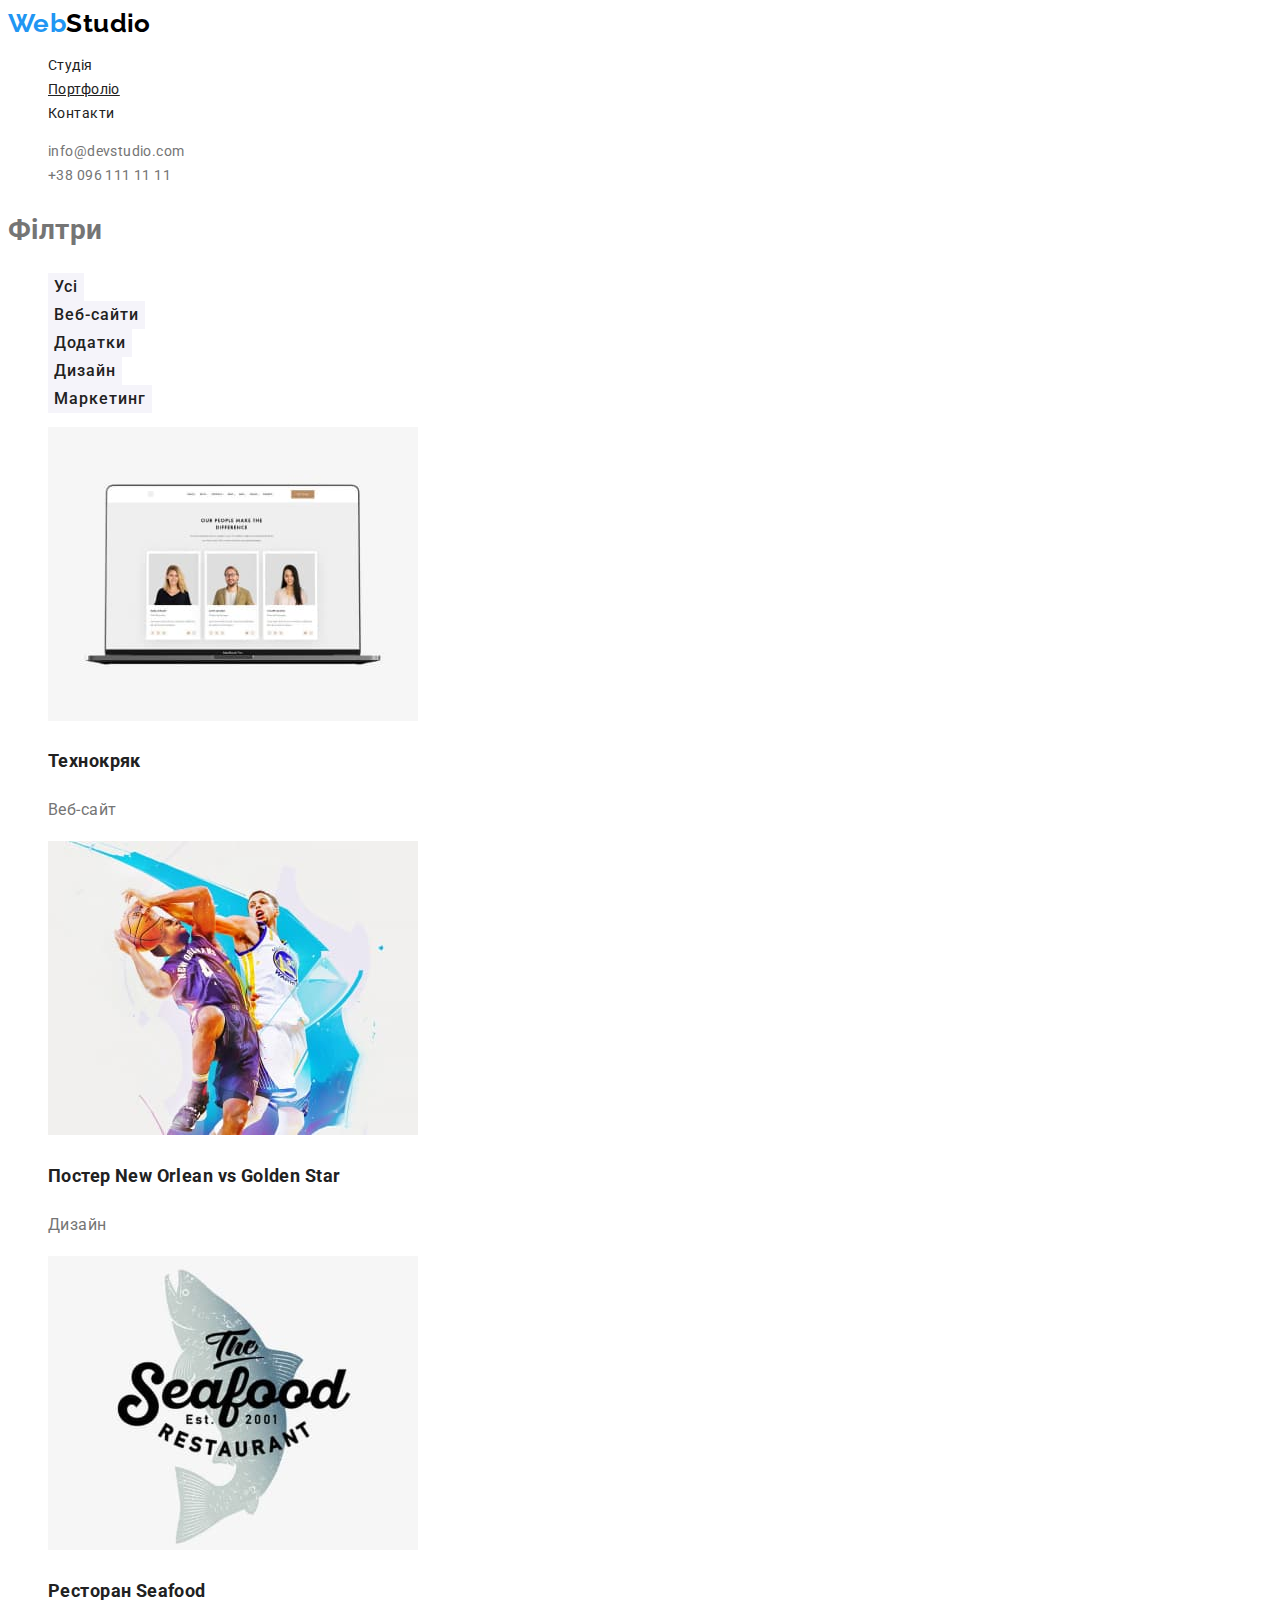
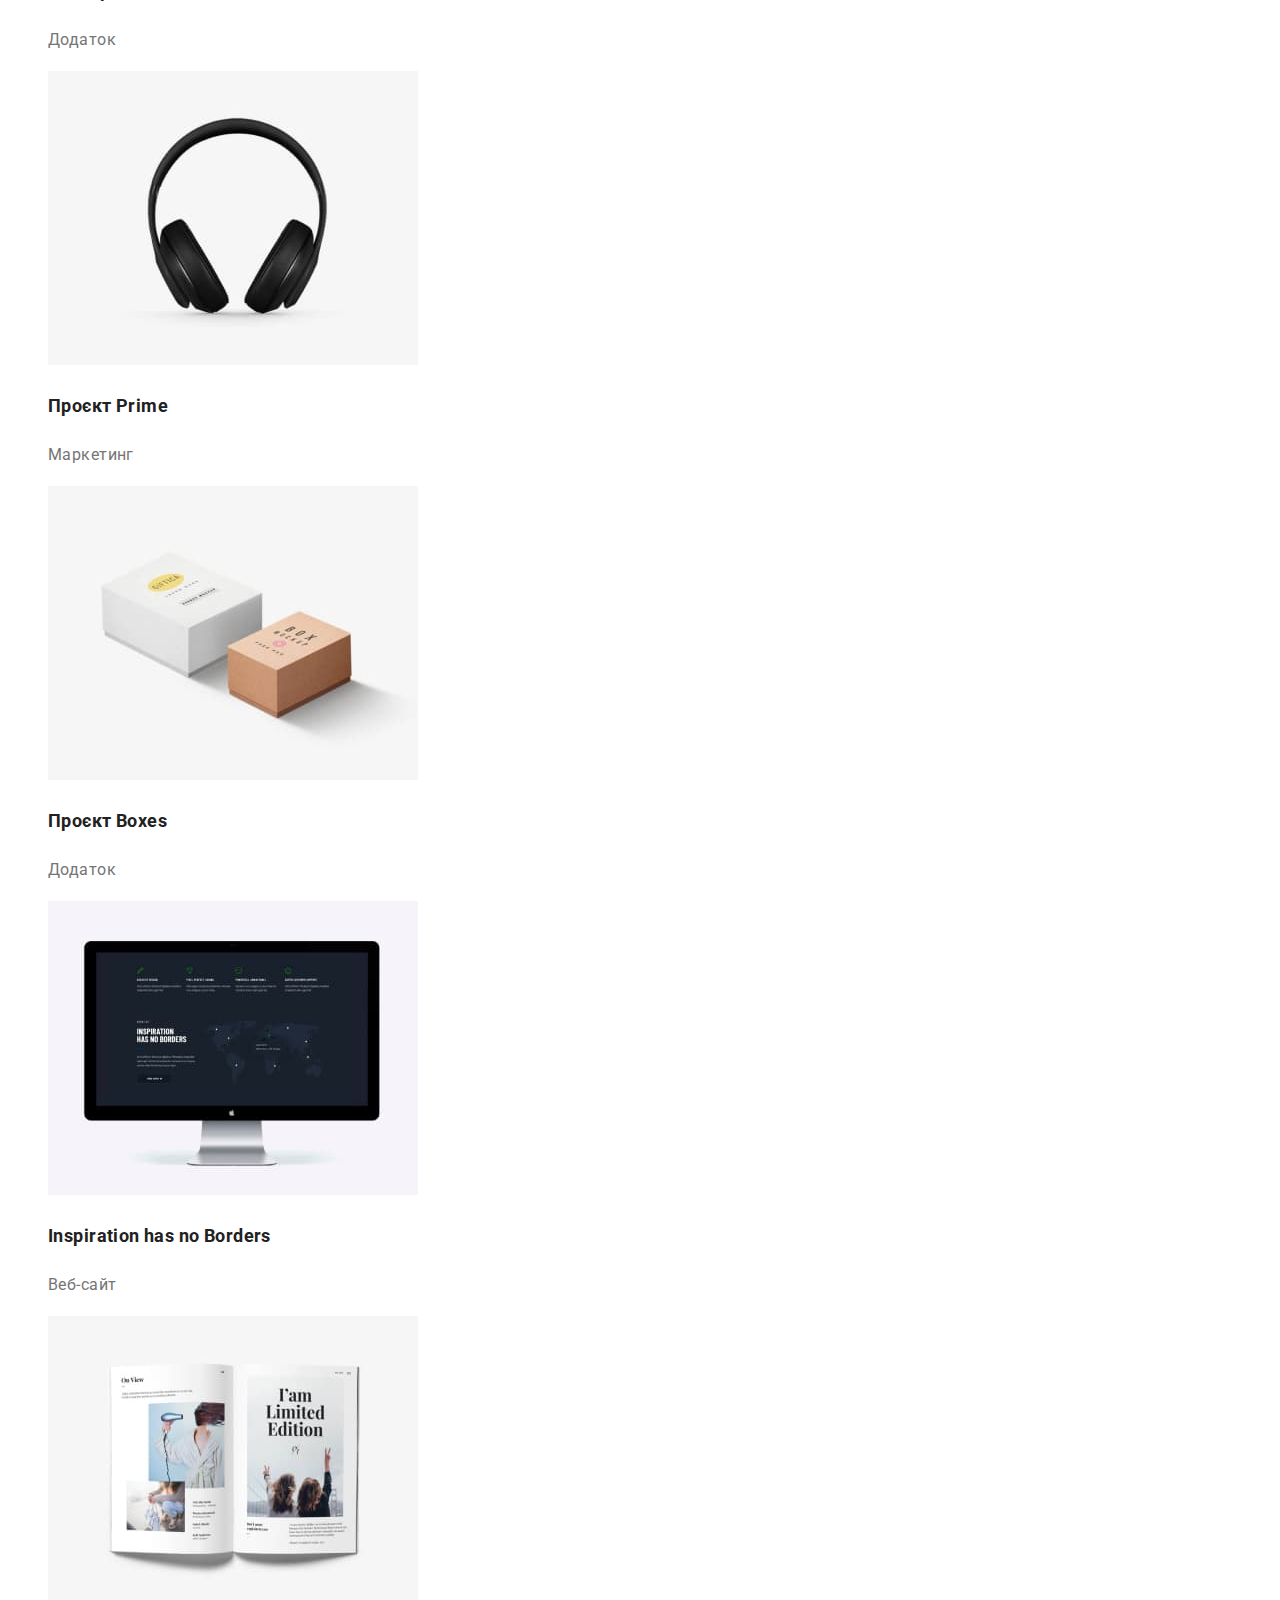
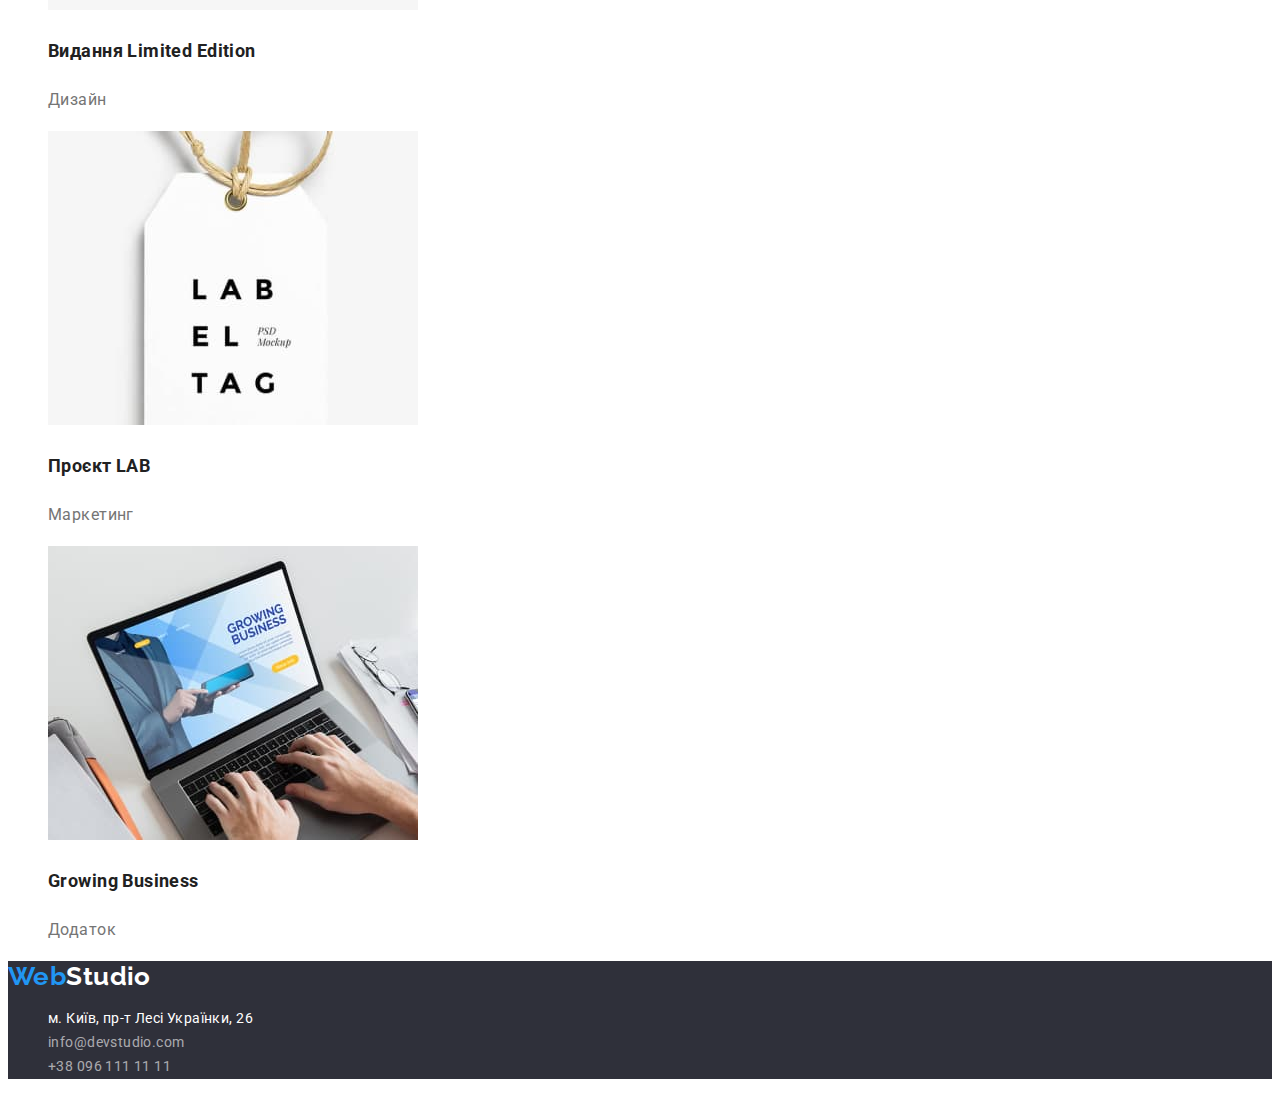
==== commit 675bb667: "виправляє помилки" ====
--- a/portfolio.html
+++ b/portfolio.html
@@ -37,7 +37,7 @@
       <section>
         <h1>Філтри</h1>
         <ul class="list">
-          <li><button type="button" class="button secondary">Усі</button></li>
+          <li><button type="button" class="button">Усі</button></li>
           <li><button type="button" class="button">Веб-сайти</button></li>
           <li><button type="button" class="button">Додатки</button></li>
           <li><button type="button" class="button">Дизайн</button></li>
@@ -103,8 +103,10 @@
     </main>
     <!--Футер-->
 
-    <footer>
-      <a href="./index.html" class="logo link" lang="en"><span class="accent">Web</span>Studio</a>
+    <footer class="address">
+      <a href="./index.html" class="address logo link" lang="en"
+        ><span class="accent">Web</span><span class="accent-footer">Studio</span>
+      </a>
       <address>
         <ul class="adress-nav list">
           <li>
@@ -116,8 +118,16 @@
               >м. Київ, пр-т Лесі Українки, 26
             </a>
           </li>
-          <li><a href="mailto:info@devstudio.com" lang="en" class="link">info@devstudio.com</a></li>
-          <li><a href="tel:+38 096 111 11 11" class="link">+38 096 111 11 11</a></li>
+          <li>
+            <a href="mailto:info@devstudio.com" lang="en" class="link"
+              ><span style="color: rgba(255, 255, 255, 0.6)"> info@devstudio.com </span></a
+            >
+          </li>
+          <li>
+            <a href="tel:+38 096 111 11 11" class="link"
+              ><span style="color: rgba(255, 255, 255, 0.6)">+38 096 111 11 11</span></a
+            >
+          </li>
         </ul>
       </address>
     </footer>
--- a/css/styles.css
+++ b/css/styles.css
@@ -38,13 +38,17 @@
 .accent {
   color: var(--accent-color);
 }
-
+.accent-footer {
+  color: var(--primary-white-color);
+}
 .link {
   text-decoration: none;
 }
 
 .link-main {
   text-decoration: underline;
+}
+
 }
 /* навігація сайта */
 
@@ -120,9 +124,13 @@
 }
 
 /* футер */
+.address {
+  background: #2f303a;
+}
+
 .adress-nav .link {
   color: var(--primary-white-color);
-  background: #2f303a;
+
   font-style: normal;
 }
 .adress-nav .link:hover,
@@ -146,7 +154,8 @@
 
 .button:hover,
 .button:focus {
-  color: var(--accent-color);
+  color: var(--primary-white-color);
+  background: var(--accent-color);
 }
 .button.primary {
   color: var(--primary-white-color);
@@ -156,10 +165,10 @@
   line-height: 1.87;
 }
 
-.button.primary:hover,
+/* .button.primary:hover,
 .button.primary:focus {
   color: var(--title-text-color);
-}
+} */
 
 .button.secondary {
   color: var(--primary-white-color);
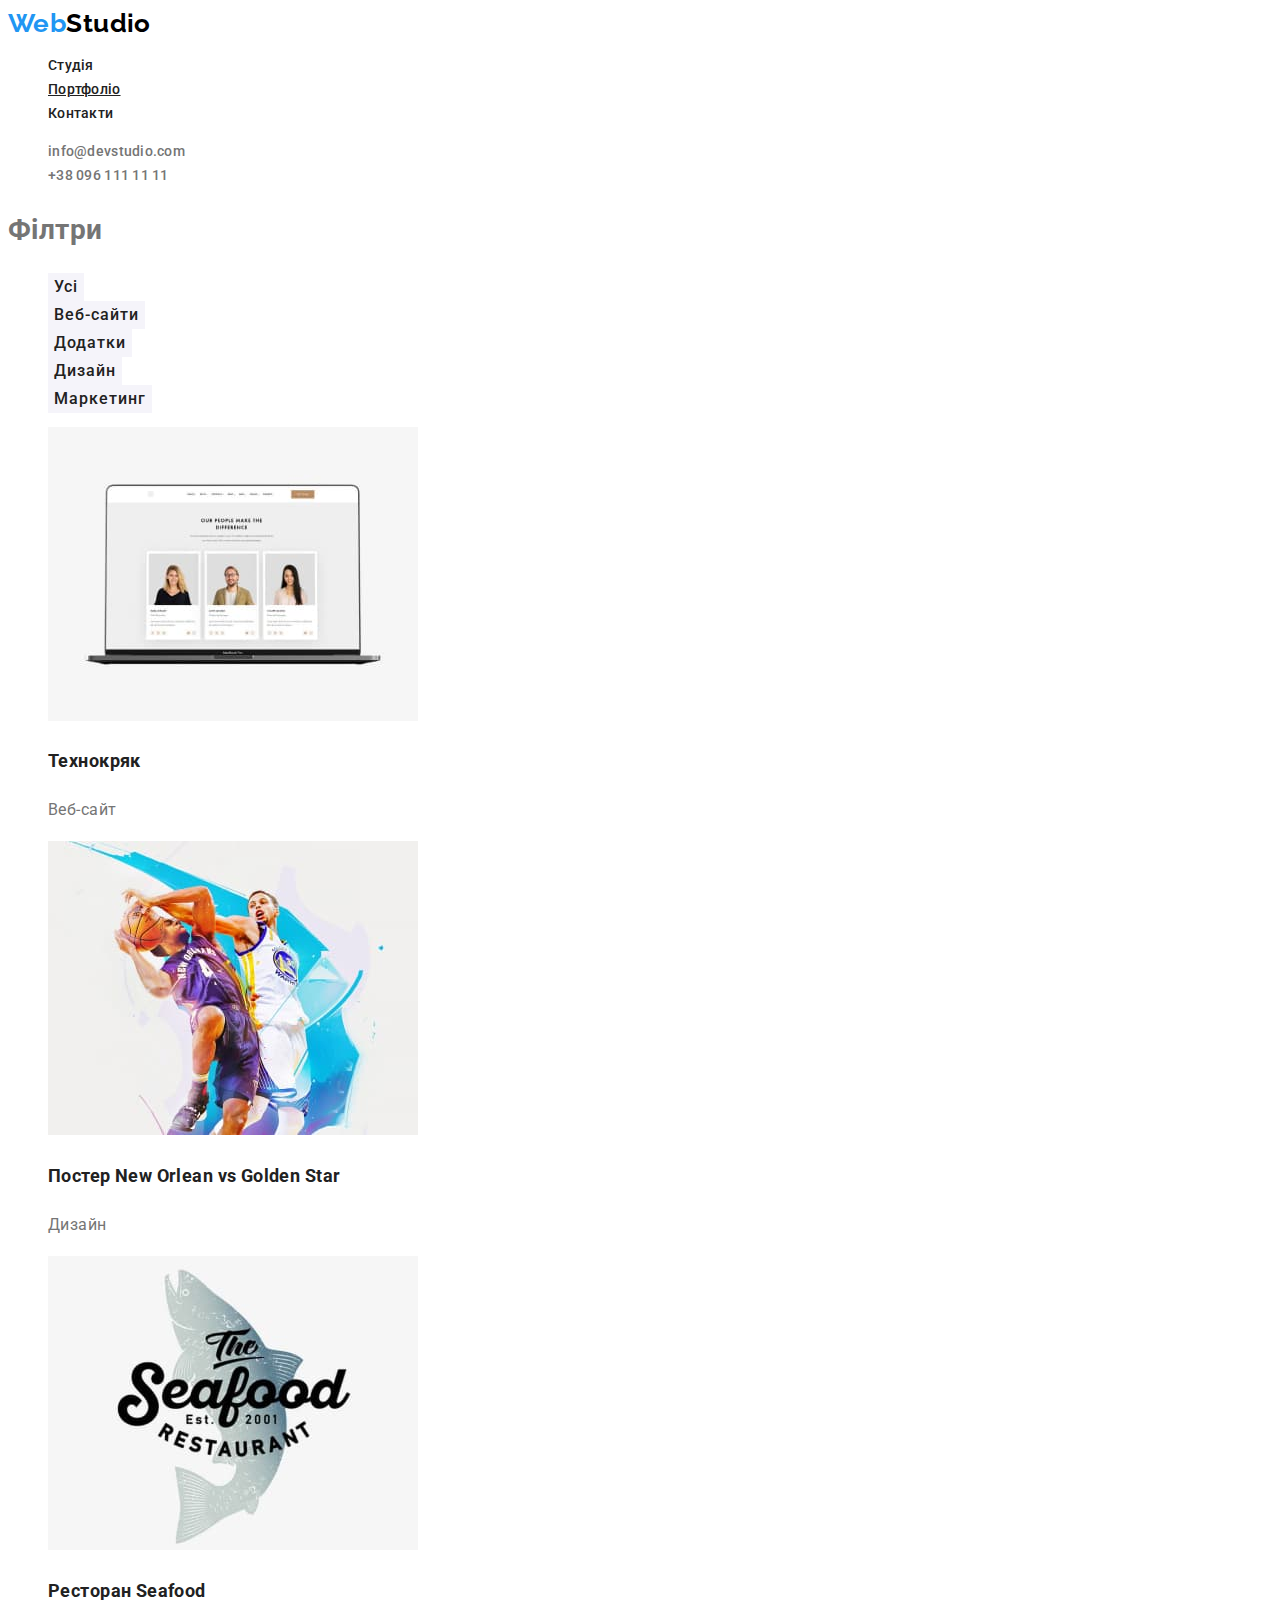
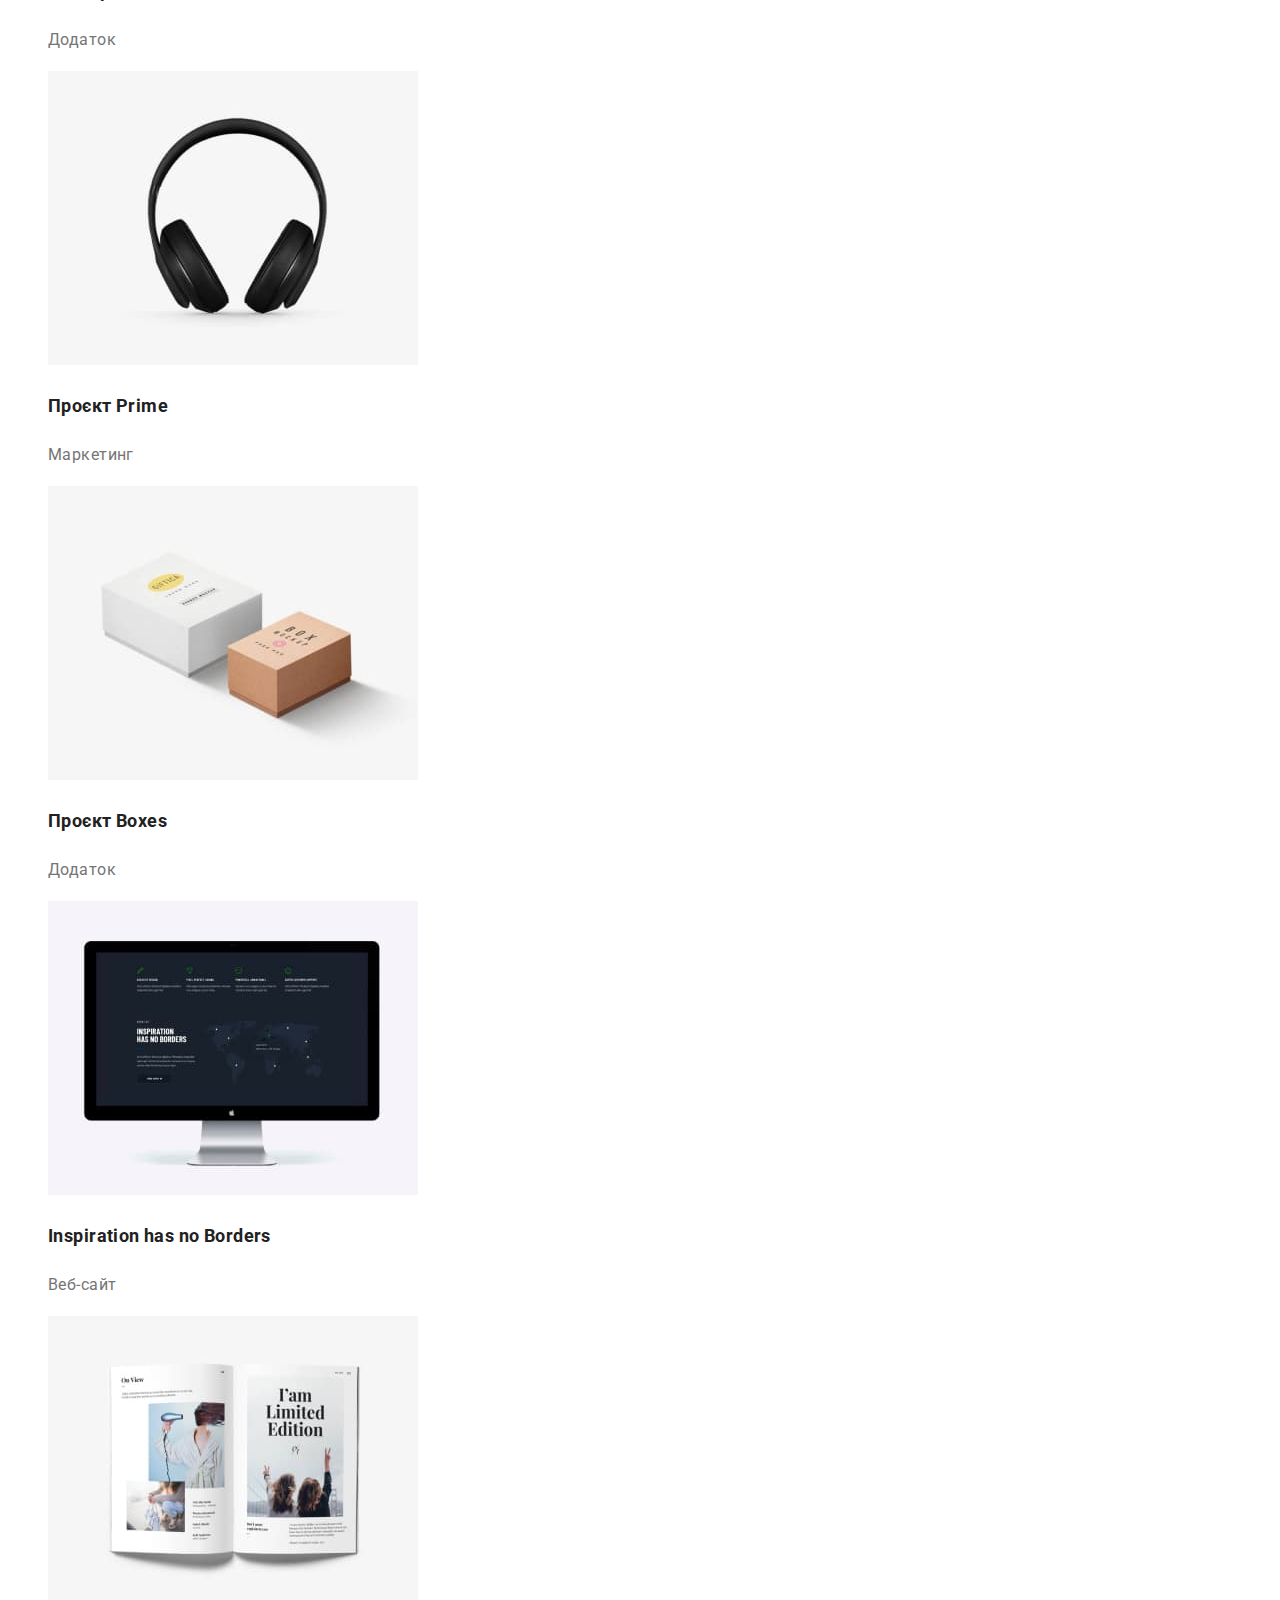
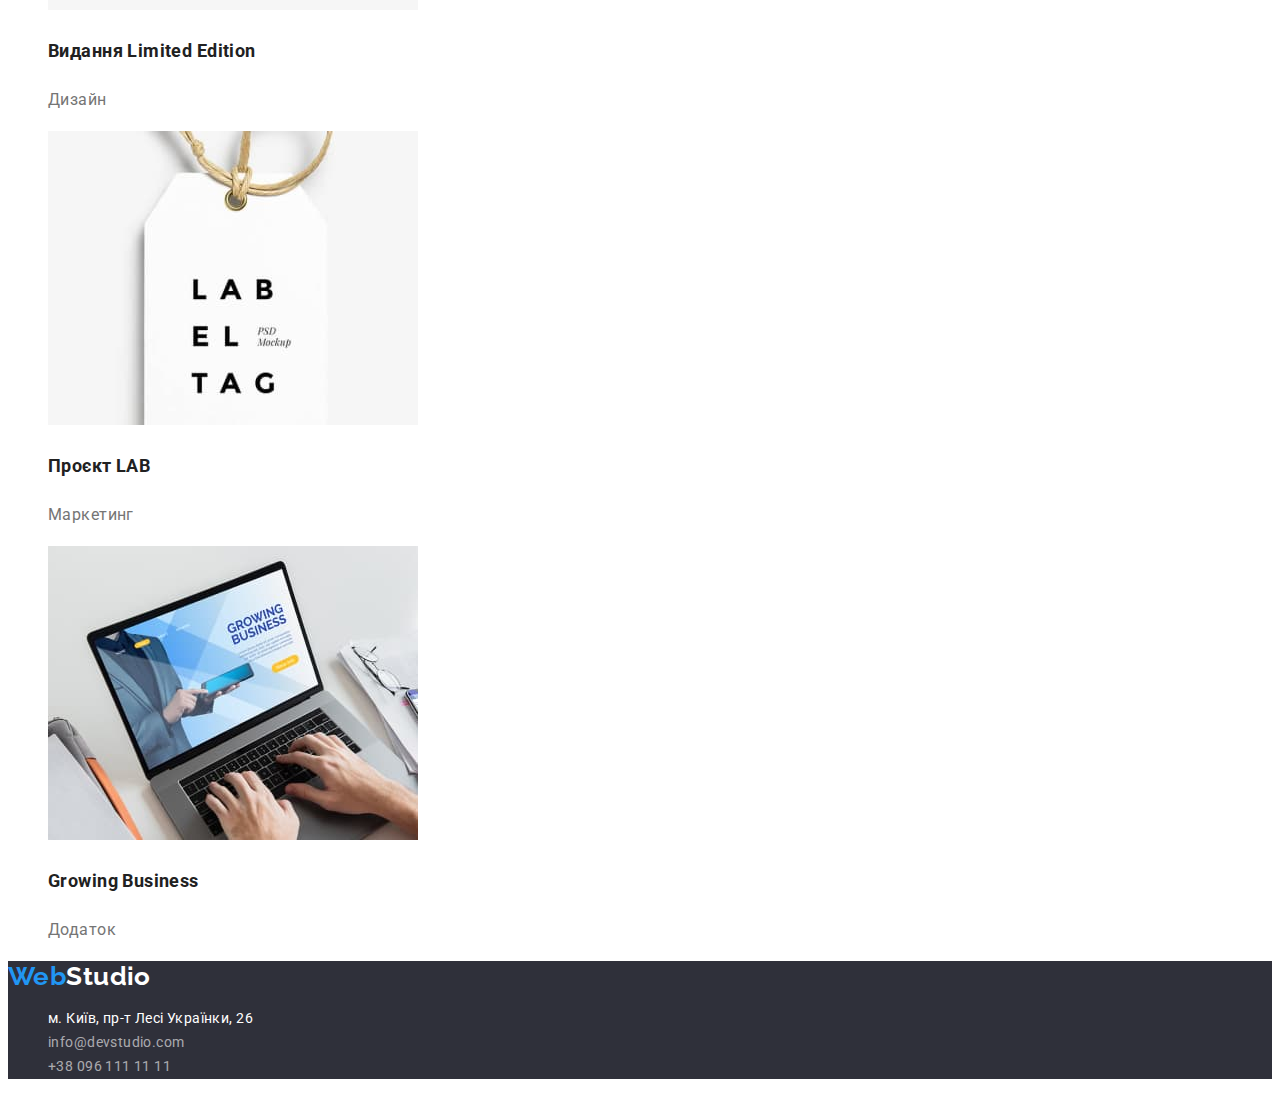
==== commit a227a626: "Update portfolio.html" ====
--- a/portfolio.html
+++ b/portfolio.html
@@ -108,25 +108,23 @@
         ><span class="accent">Web</span><span class="accent-footer">Studio</span>
       </a>
       <address>
-        <ul class="adress-nav list">
+        <ul class="address-nav list">
           <li>
             <a
               href="https://goo.gl/maps/k851SecTP7UTnRuy6"
               target="_blank"
               rel="noopener noreferrer"
-              class="link"
+              class="address-nav-adr link"
               >м. Київ, пр-т Лесі Українки, 26
             </a>
           </li>
           <li>
-            <a href="mailto:info@devstudio.com" lang="en" class="link"
-              ><span style="color: rgba(255, 255, 255, 0.6)"> info@devstudio.com </span></a
-            >
+            <a href="mailto:info@devstudio.com" lang="en" class="address-nav-cont link">
+              info@devstudio.com
+            </a>
           </li>
           <li>
-            <a href="tel:+38 096 111 11 11" class="link"
-              ><span style="color: rgba(255, 255, 255, 0.6)">+38 096 111 11 11</span></a
-            >
+            <a href="tel:+38 096 111 11 11" class="address-nav-cont link">+38 096 111 11 11</a>
           </li>
         </ul>
       </address>
--- a/css/styles.css
+++ b/css/styles.css
@@ -10,6 +10,7 @@
   --accent-color: #2196f3;
   --primary-white-color: #ffffff;
   --primary-bg-color: #f5f4fa;
+  --section-bg-color: #2f303a;
 }
 
 body {
@@ -49,17 +50,20 @@
   text-decoration: underline;
 }
 
-}
 /* навігація сайта */
 
 .nav {
+  /* letter-spacing: 0.02em;
+  font-weight: 500;
+  font-size: 14px;
+  line-height: 1.14; */
+}
+.nav-site .link {
+  color: var(--title-text-color);
   letter-spacing: 0.02em;
   font-weight: 500;
   font-size: 14px;
   line-height: 1.14;
-}
-.nav-site .link {
-  color: var(--title-text-color);
 }
 
 .nav-site .link:hover,
@@ -69,6 +73,10 @@
 
 .nav-contact .link {
   color: var(--primary-text-color);
+  letter-spacing: 0.02em;
+  font-weight: 500;
+  font-size: 14px;
+  line-height: 1.14;
 }
 
 .nav-contact .link:hover,
@@ -128,16 +136,19 @@
   background: #2f303a;
 }
 
-.adress-nav .link {
-  color: var(--primary-white-color);
-
-  font-style: normal;
-}
-.adress-nav .link:hover,
-.adress-nav .link:focus {
-  color: var(--accent-color);
-}
-
+.address-nav .link {
+  font-style: normal;
+}
+.address-nav .link:hover,
+.address-nav .link:focus {
+  color: var(--accent-color);
+}
+.address-nav-adr {
+  color: var(--primary-white-color);
+}
+.address-nav-cont {
+  color: rgba(255, 255, 255, 0.6);
+}
 /* кнoпка */
 .button {
   color: var(--title-text-color);
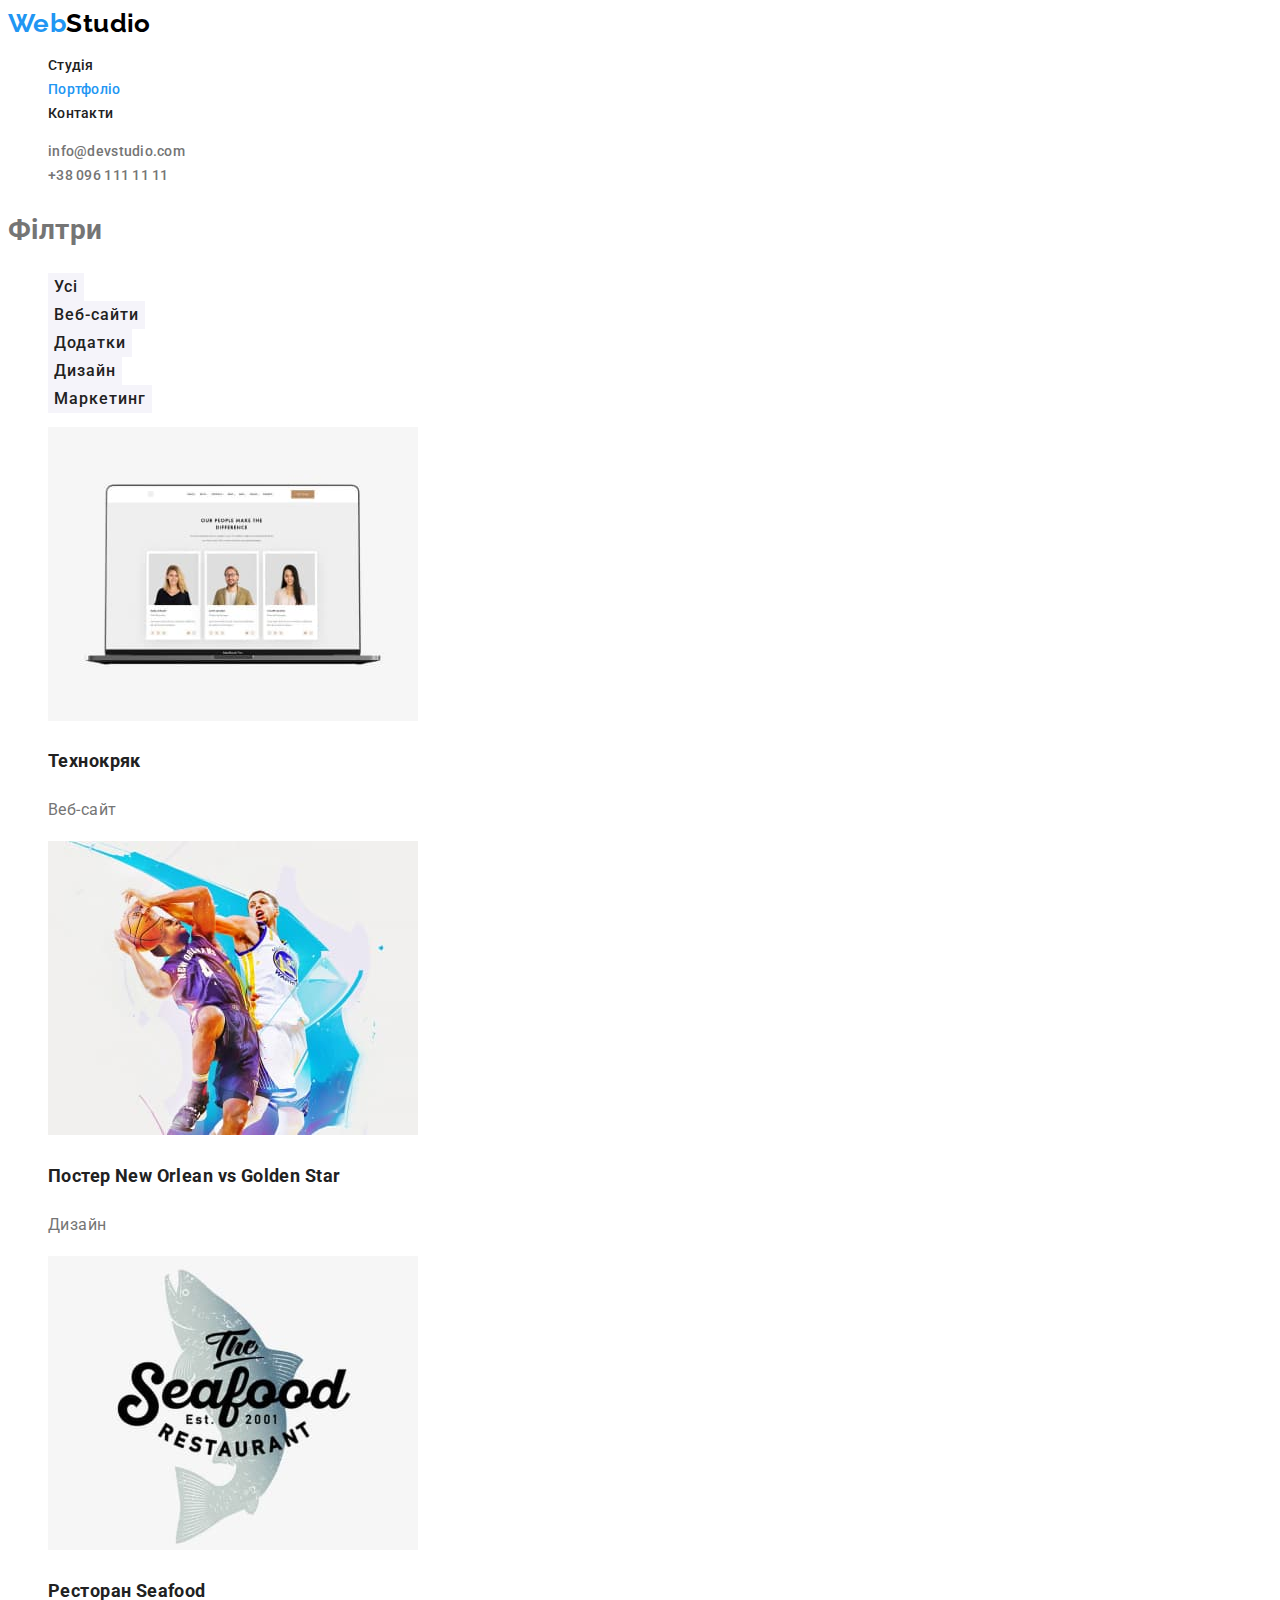
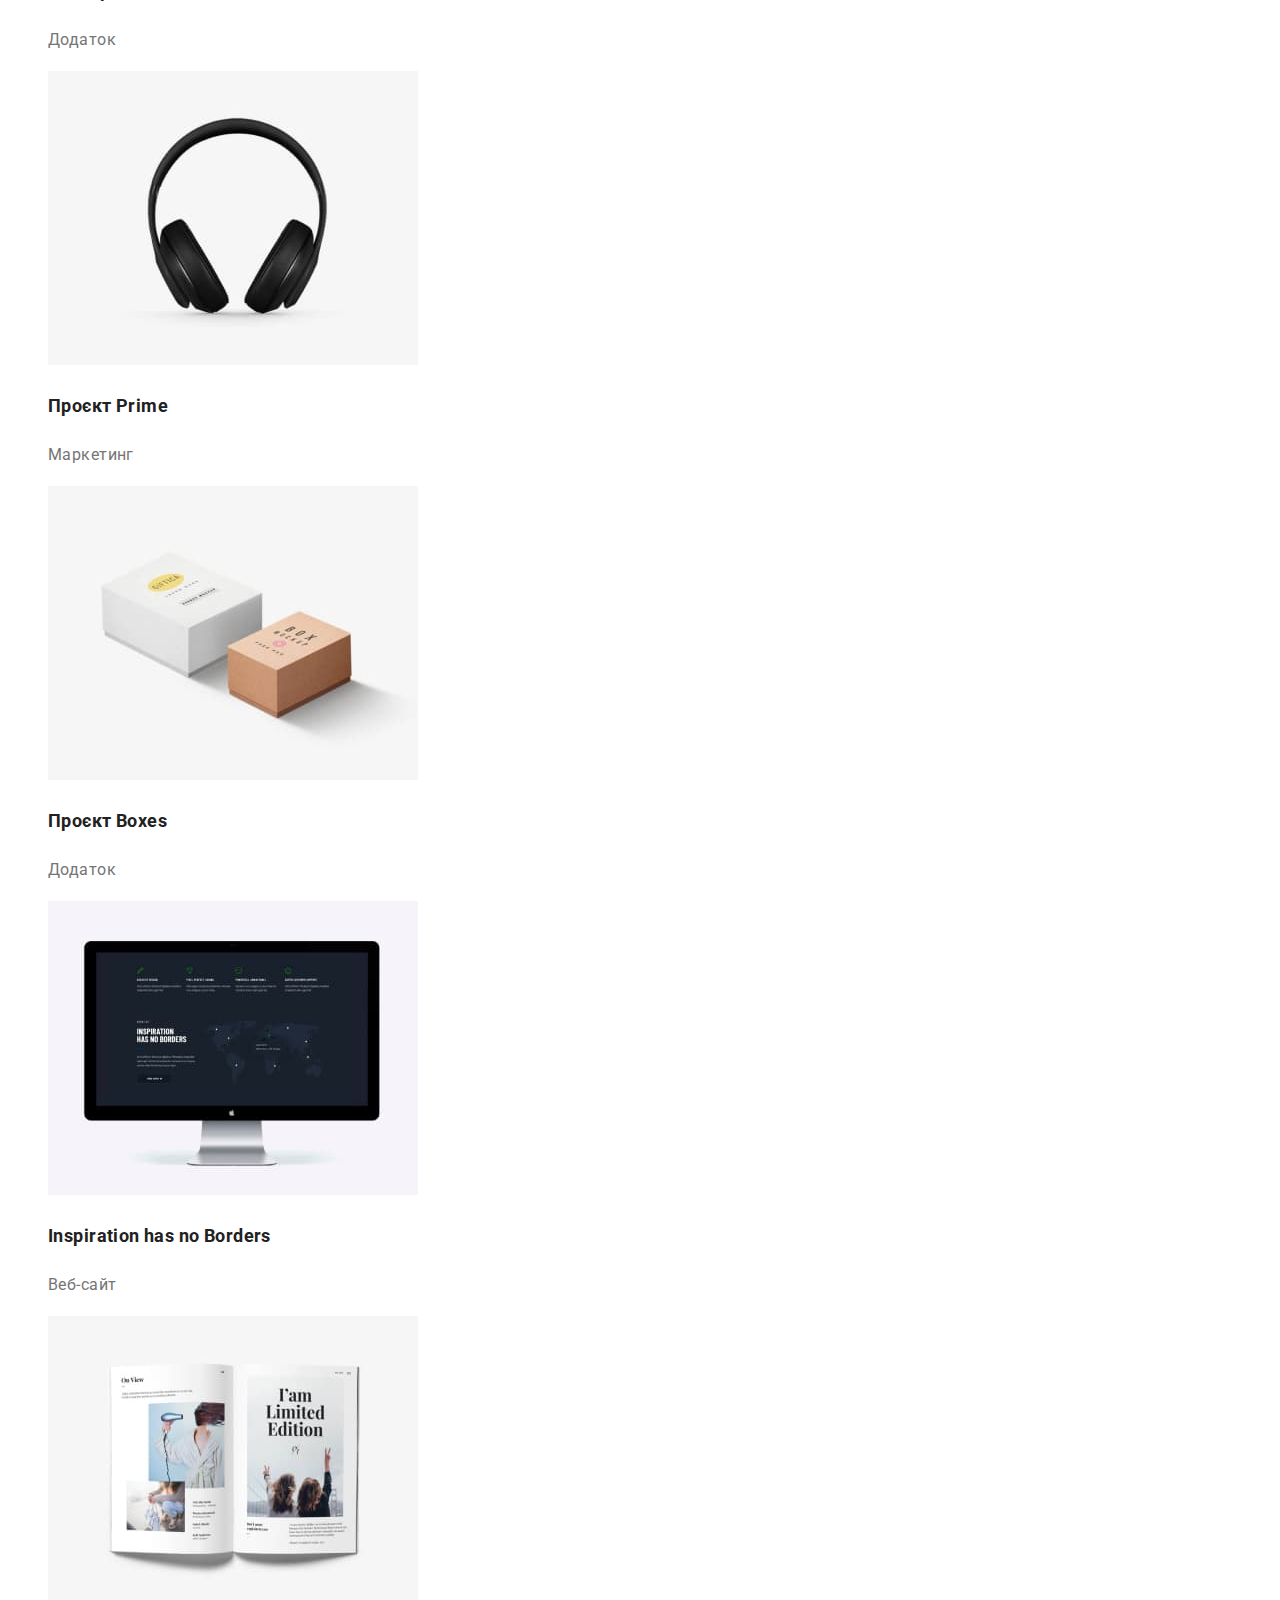
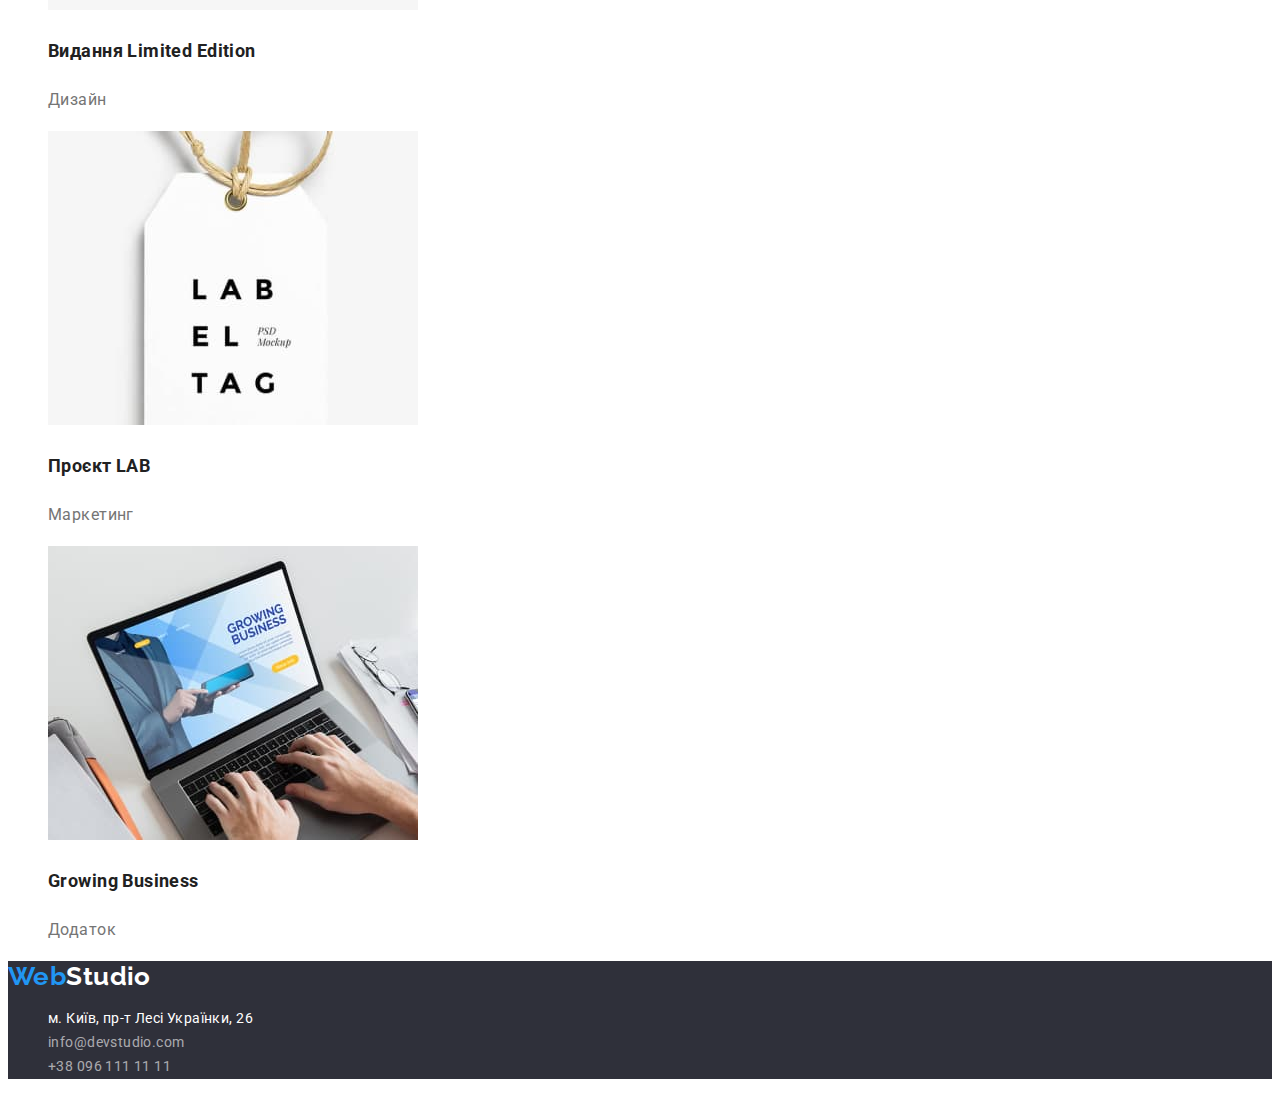
==== commit 53c4faa5: "додає підсвічування в навігації" ====
--- a/portfolio.html
+++ b/portfolio.html
@@ -21,7 +21,7 @@
       <nav class="nav">
         <ul class="nav-site list">
           <li><a href="./index.html" class="link">Студія</a></li>
-          <li><a href="./portfolio.html" class="link link-main">Портфоліо</a></li>
+          <li><a href="./portfolio.html" class="link link-accent">Портфоліо</a></li>
           <li><a href="#" class="link">Контакти</a></li>
         </ul>
       </nav>
--- a/css/styles.css
+++ b/css/styles.css
@@ -45,25 +45,21 @@
 .link {
   text-decoration: none;
 }
-
-.link-main {
-  text-decoration: underline;
+.link-accent {
+  color: var(--accent-color);
 }
 
 /* навігація сайта */
 
-.nav {
-  /* letter-spacing: 0.02em;
-  font-weight: 500;
-  font-size: 14px;
-  line-height: 1.14; */
-}
 .nav-site .link {
   color: var(--title-text-color);
   letter-spacing: 0.02em;
   font-weight: 500;
   font-size: 14px;
   line-height: 1.14;
+}
+.nav-site .link-accent {
+  color: var(--accent-color);
 }
 
 .nav-site .link:hover,
@@ -176,11 +172,6 @@
   line-height: 1.87;
 }
 
-/* .button.primary:hover,
-.button.primary:focus {
-  color: var(--title-text-color);
-} */
-
 .button.secondary {
   color: var(--primary-white-color);
   background: var(--accent-color);
